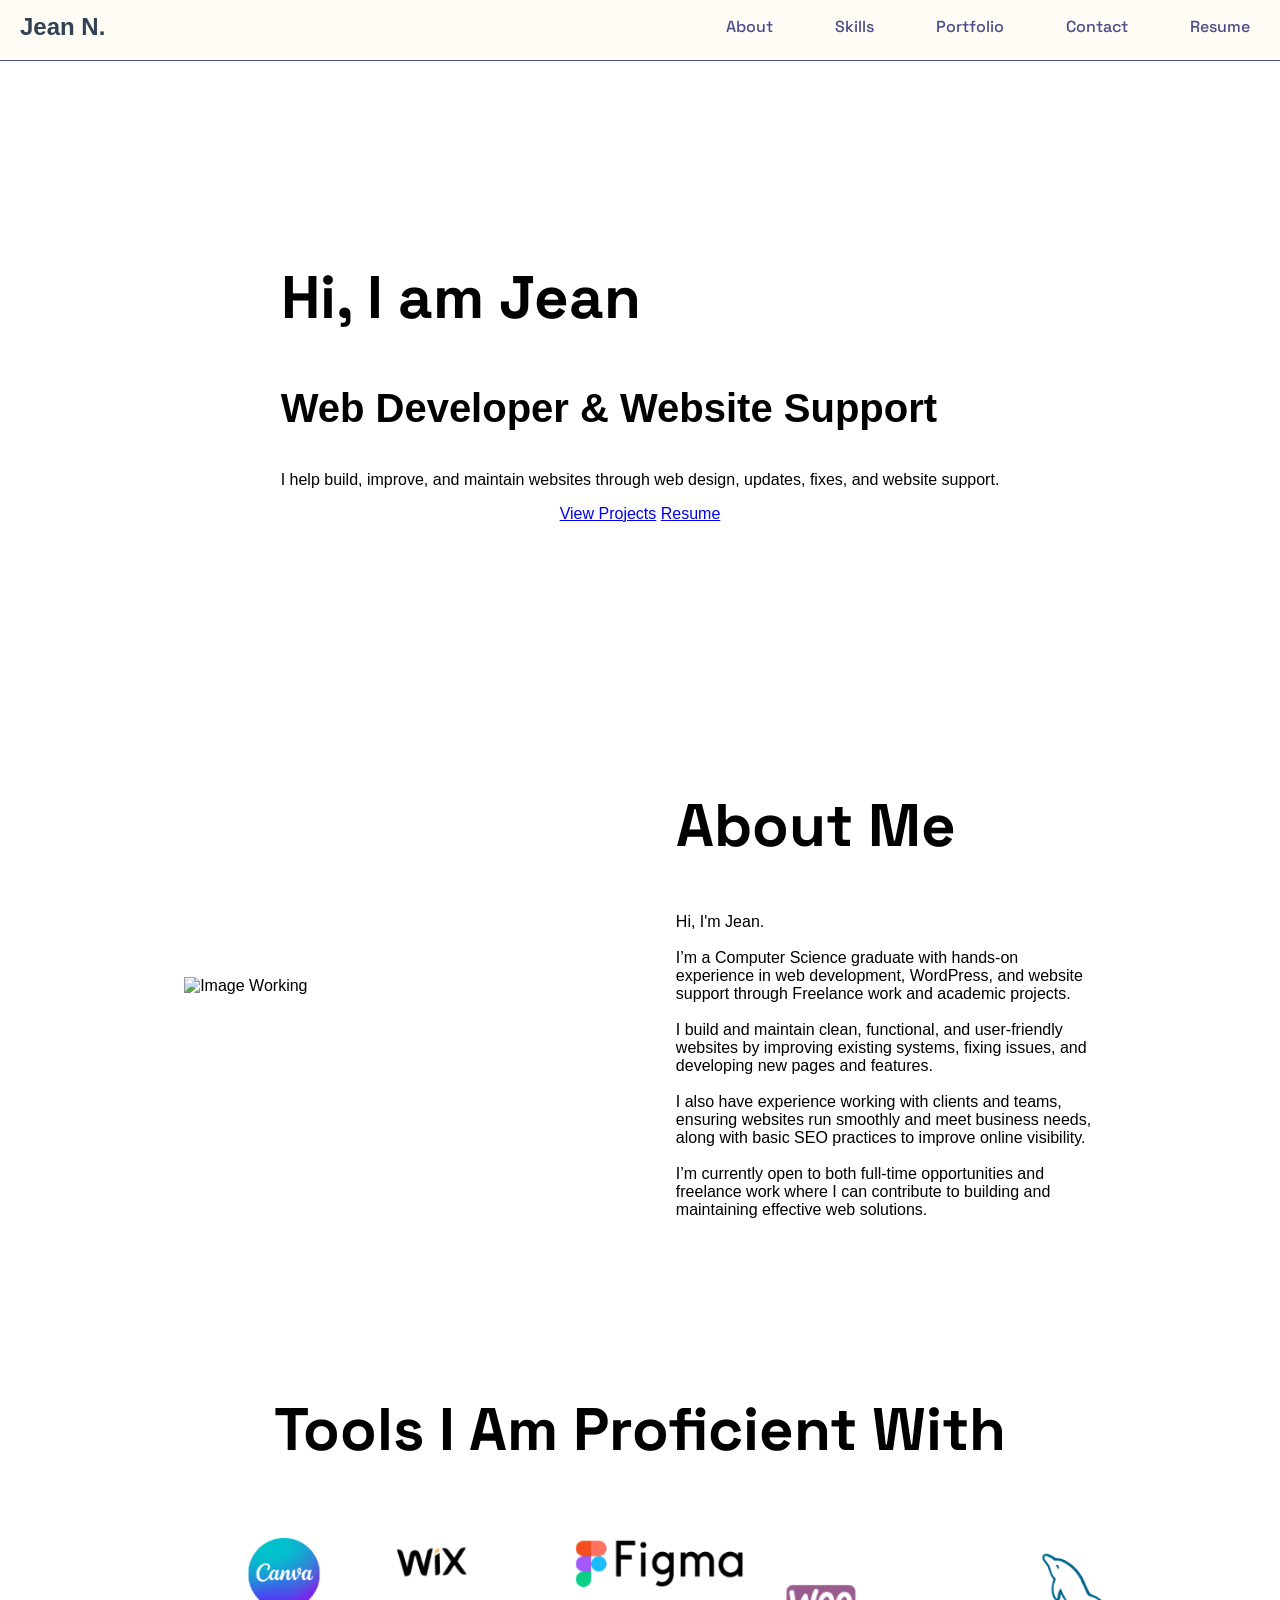
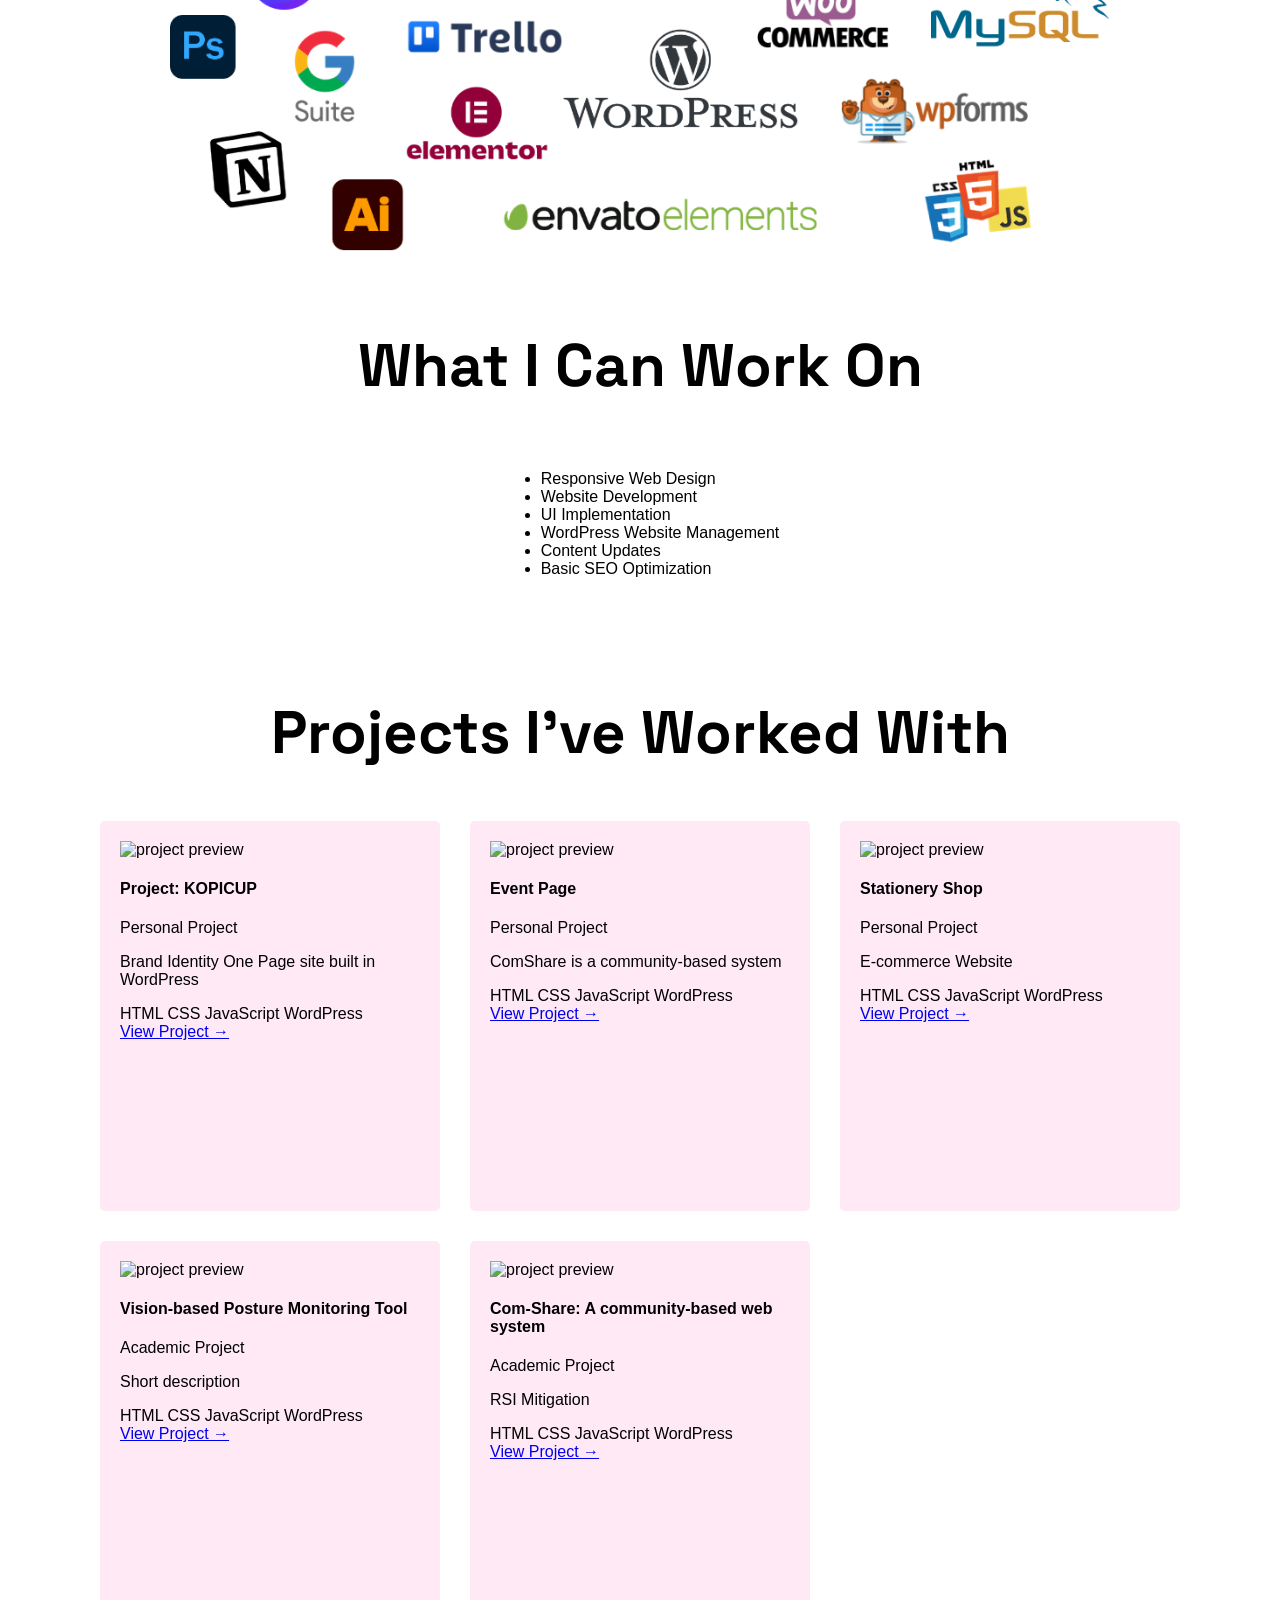
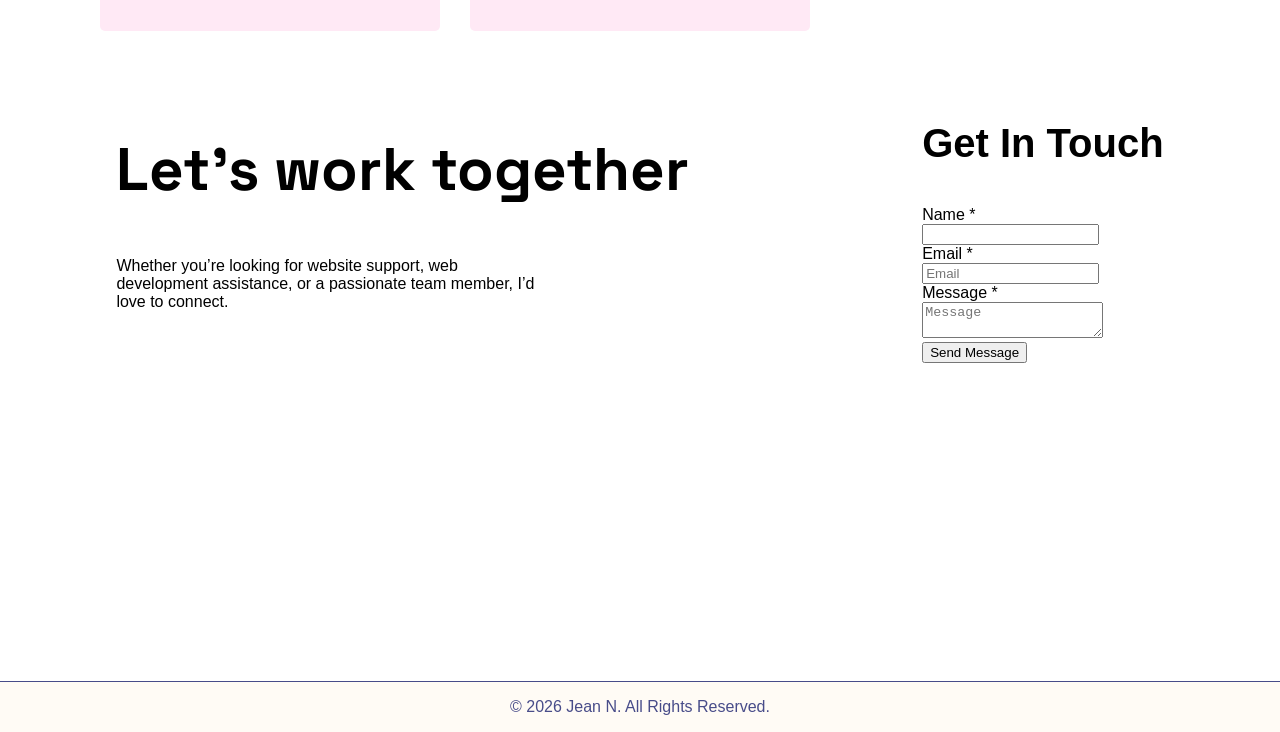
==== index.html @ 8389f255 "initial commit" ====
<!DOCTYPE html>
<html lang="en">
    <head>
        <meta charset="UTF-8">
        <meta name="viewport" content="width=device-width, initial-scale=1.0">
        <title>Jean N.</title>
        <link rel="stylesheet" href="style.css">
        <link href="https://fonts.googleapis.com/css2?family=Pixelify+Sans&display=swap" rel="stylesheet">
        <link href="https://fonts.googleapis.com/css2?family=Space+Grotesk:wght@300;400;500;600;700&display=swap" rel="stylesheet">
    </head>
    <body>
        <header>
            <nav class="navbar">
                <a href="" class="logo">Jean N.</a>
                <ul class="nav-links">
                    <li><a href="#about">About</a></li>
                    <li><a href="#skills">Skills</a></li>
                    <li><a href="#projects">Portfolio</a></li>
                    <li><a href="#contact">Contact</a></li>
                    <li><a id="resume" href="https://drive.google.com/file/d/1UY1NJ29UbqL4VhitbCxt6-b6rrhGlI0m/view?usp=sharing" target="_blank">Resume</a></li>
                </ul>
            </nav>
            <div class="hamburger">
                ☰
            </div>
        </header>
        <section id="hero" class="section">
            <div>
                <h2>Hi, I am Jean</h2>
                <h3>Web Developer & Website Support</h3>
                <p>I help build, improve, and maintain websites through web design, updates, fixes, and website support.</p>
            </div>
            <div>
                <a href="#projects">View Projects</a>
                <a href="#">Resume</a>
            </div>
        </section>
        <section id="about" class="section">
            <div>
                <img src="" alt="Image Working">
            </div>
            <div>
                <h2>About Me</h2>
                <p class="text_1">Hi, I'm Jean.
                    <br><br>I’m a Computer Science graduate with hands-on experience in web development, WordPress, and website support through Freelance work and academic projects.
                    <br><br>I build and maintain clean, functional, and user-friendly websites by improving existing systems, fixing issues, and developing new pages and features.
                    <br><br>I also have experience working with clients and teams, ensuring websites run smoothly and meet business needs, along with basic SEO practices to improve online visibility.
                    <br><br>I’m currently open to both full-time opportunities and freelance work where I can contribute to building and maintaining effective web solutions.
                </p>
            </div>
        </section>
        <section id="skills" class="section">
            <div class="skills_inner">
                <h2>Tools I Am Proficient With</h2>
                <img class="tools_img" src="assets/tools.png" alt="" draggable="false">
            </div>
            <div>
                <h2>What I Can Work On</h2>
            </div>
            <div>
                <ul>
                    <li>Responsive Web Design</li>
                    <li>Website Development</li>
                    <li>UI Implementation</li>
                    <li>WordPress Website Management</li>
                    <li>Content Updates</li>
                    <li>Basic SEO Optimization</li>
                </ul>
            </div>
        </section>
        <section id="projects" class="section">
            <div>
                <h2>Projects I've Worked With</h2>
            </div>
            <div class="project-card-container">
                <div class="project-card">
                    <img src="" alt="project preview">
                    <h4>Project: KOPICUP</h4>
                    <div>Personal Project</div>
                    <p>Brand Identity One Page site built in WordPress</p>
                    <div>
                        HTML CSS JavaScript WordPress
                    </div>
                    <a href="project_kopicup.html">View Project →</a>
                </div>
                <div class="project-card">
                    <img src="" alt="project preview">
                    <h4>Event Page</h4>
                    <div>Personal Project</div>
                    <p>ComShare is a community-based system</p>
                    <div>
                        HTML CSS JavaScript WordPress
                    </div>
                    <a href="project_kopicup.html">View Project →</a>
                </div>
                <div class="project-card">
                    <img src="" alt="project preview">
                    <h4>Stationery Shop</h4>
                    <div>Personal Project</div>
                    <p>E-commerce Website</p>
                    <div>
                        HTML CSS JavaScript WordPress
                    </div>
                    <a href="#">View Project →</a>
                </div>
                <div class="project-card">
                    <img src="" alt="project preview">
                    <h4>Vision-based Posture Monitoring Tool</h4>
                    <div>Academic Project</div>
                    <p>Short description</p>
                    <div>
                        HTML CSS JavaScript WordPress
                    </div>
                    <a href="#">View Project →</a>
                </div>
                <div class="project-card">
                    <img src="" alt="project preview">
                    <h4>Com-Share: A community-based web system</h4>
                    <div>Academic Project</div>
                    <p>RSI Mitigation</p>
                    <div>
                        HTML CSS JavaScript WordPress
                    </div>
                    <a href="#">View Project →</a>
                </div>
            </div>
        </section>
        <section id="contact" class="section">
            <div>
                <h2>Let’s work together</h2>
                <p class="text_1">Whether you’re looking for website support, web development assistance, or a passionate team member, I’d love to connect.</p>
            </div>
            <div>
                <h3>Get In Touch</h3>
                <form action="https://api.web3forms.com/submit" method="POST">
                    <input type="hidden" name="access_key" value="70986ee6-42d1-4f93-a77f-5b653237af49">
                    <label for="name">Name *</label><br>
                    <input type="text" name="name" required><br>
                    <label for="email">Email *</label><br>
                    <input type="email" placeholder="Email" name="email" required><br>
                    <label for="message">Message *</label><br>
                    <textarea name="message" placeholder="Message" required></textarea><br>
                    <button type="submit">Send Message</button>
                </form>
            </div>
        </section>
        <footer>
            <p class="text_2">© 2026 Jean N. All Rights Reserved.</p>
        </footer>
        <script src="script.js" defer></script>
    </body>
</html>
---- style.css ----
body {
    font-family: Arial, Helvetica, sans-serif;
    background: #ffffff;
    color: #000000;
    margin: 0;
    padding: 0;
}
/* global */
h2 {
    font-weight: 700;
    font-size: 60px;
    font-family: "Space Grotesk", sans-serif;
}
h3 {
    font-size: 40px;
}
.text_1 {
    max-width: 420px;
}
.text_2 {
    color:#484C89;
}

header{
    position: sticky;
    top: 0;
    z-index: 10;
    background: #FFFBF5;
    border-bottom: 1px solid #484C89;
    height: 60px;
}
.hamburger {
    display: none;
}
footer {
    background: #FFFBF5;
    z-index: 10;
    display: flex;
    justify-content: center;
    border-top: 1px solid #484C89;
}
.navbar {
    display: flex;
    align-items: center;
    justify-content: space-between;
}
.logo {
    font-size: 1.5rem;
    font-weight: 700;
    text-decoration: none;
    margin-left: 20px;
    color: #304254;
}
.nav-links {
    display: flex;
    gap: 2rem;
    list-style: none;
    font-family: "Space Grotesk", sans-serif;
    
}
.nav-links a{
    position: relative;
    color: #484C89;
    font-weight: 500;
    margin-right: 30px;
    text-decoration: none;
}
.nav-links a:hover{
    color: #F4ADC1;
}
.section {
    display: flex;
    justify-content: center;
    min-height: 570px;
    padding: 20px 0 30px 0;
}

#about, #contact {
    display: flex;
    flex-direction: row;
    justify-content: space-around;
}
#about {
    align-items: center;
}
#hero, #skills, #projects, .skills_inner {
    display: flex;
    flex-direction: column;
    align-items: center;
}
.skills_inner {
    padding: 20px;
}
.tools_img {
    height: 320px;
    width: auto;
    padding-top: 20px;
}
.project-card-container {
    display: grid;
    grid-template-columns: repeat(3, 1fr);
    gap: 30px;
    align-items: center;
    max-width: 1200px;
    margin: 0 auto;
}
.project-card {
    background-color: #FFE9F5;
    padding: 20px;
    transition: transform 0.3s ease;
    width: 300px;
    height: 350px;
    /* border: 1px solid #484C89; */
    border-radius: 5px;
}
.project-card:hover {
    transform: scale(1.05);
}

/* Mobile */

@media (max-width: 768px) {
    h2 {
        font-size: 40px;
    }
    .hamburger {
        display: block;
    }
    .nav-links {
    position: absolute;
    top: 80px;
    right: 0;

    width: 100%;

    background: white;

    flex-direction: column;
    align-items: center;
    gap: 1.5rem;

    padding: 2rem 0;

    display: none;
    }

    .nav-links.active {
    display: flex;
    }
    #about, #contact {
        flex-direction: column;
    }
    .project-card-container {
        grid-template-columns: repeat(1, 1fr);
    }

}
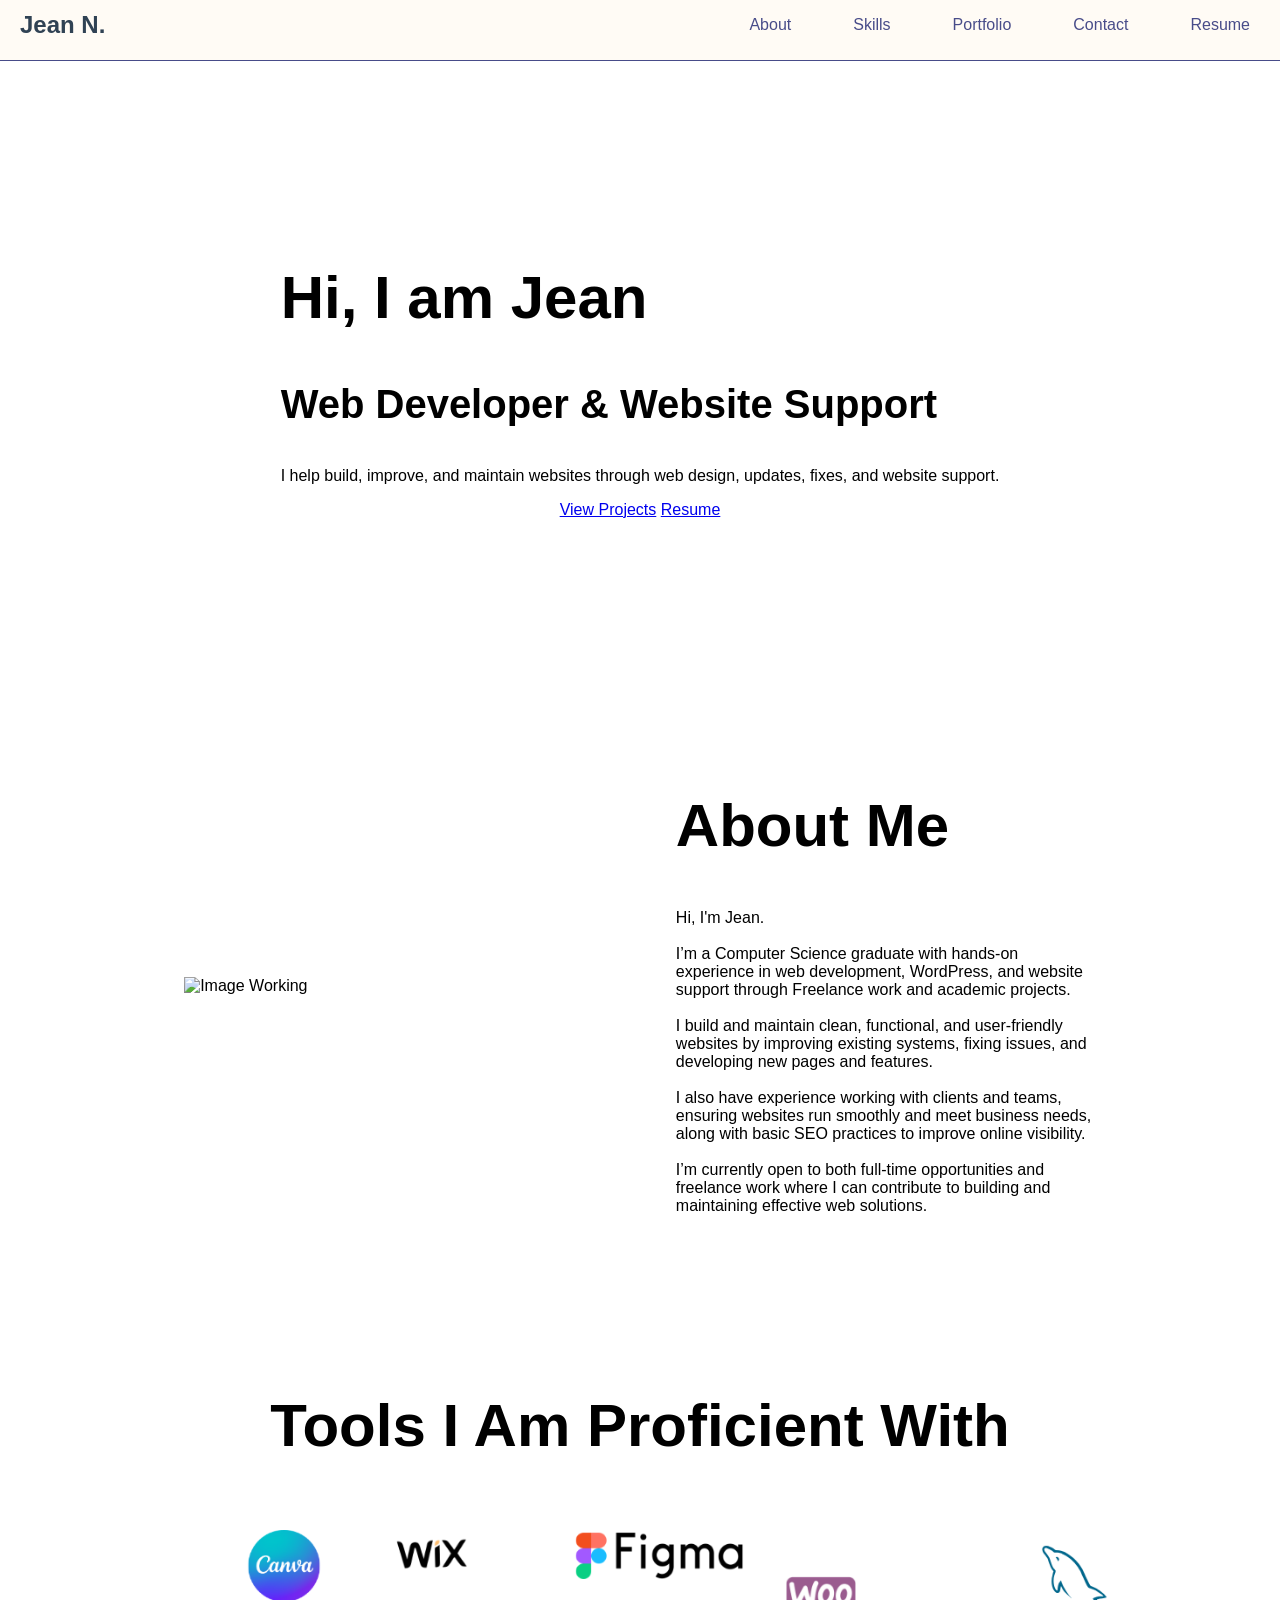
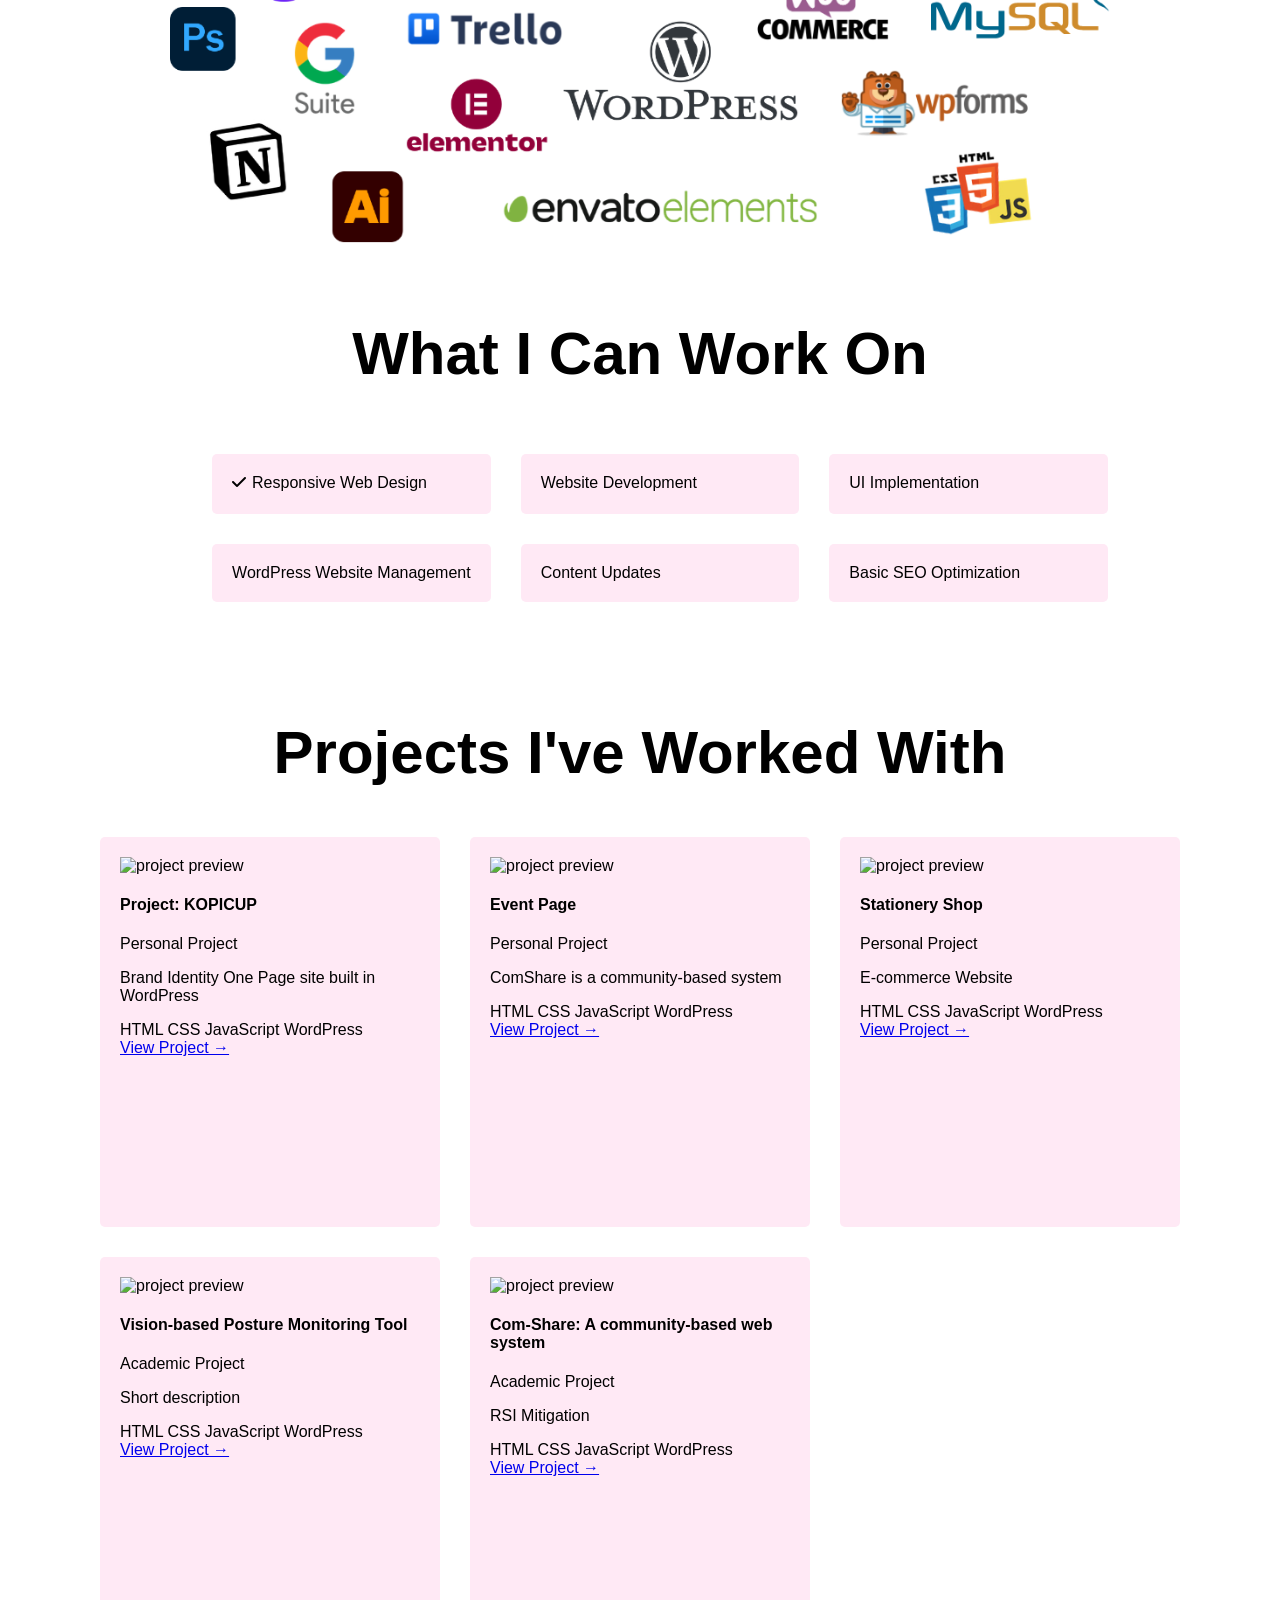
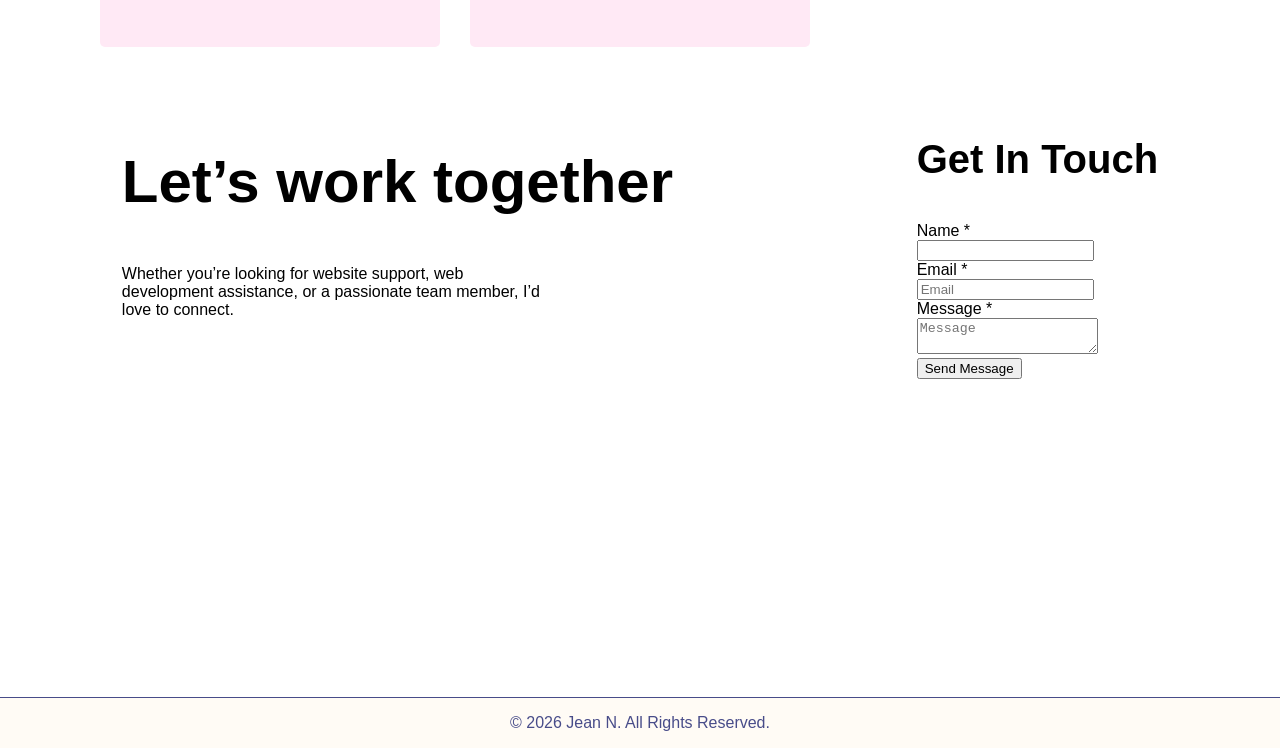
==== commit 177ee46d: "update skill section and css" ====
--- a/index.html
+++ b/index.html
@@ -6,7 +6,7 @@
         <title>Jean N.</title>
         <link rel="stylesheet" href="style.css">
         <link href="https://fonts.googleapis.com/css2?family=Pixelify+Sans&display=swap" rel="stylesheet">
-        <link href="https://fonts.googleapis.com/css2?family=Space+Grotesk:wght@300;400;500;600;700&display=swap" rel="stylesheet">
+        <link rel="stylesheet" href="https://cdnjs.cloudflare.com/ajax/libs/font-awesome/6.5.2/css/all.min.css"/>
     </head>
     <body>
         <header>
@@ -58,8 +58,8 @@
                 <h2>What I Can Work On</h2>
             </div>
             <div>
-                <ul>
-                    <li>Responsive Web Design</li>
+                <ul class="skills_list">
+                    <li><i class="fa-solid fa-check check-icon"></i>Responsive Web Design</li>
                     <li>Website Development</li>
                     <li>UI Implementation</li>
                     <li>WordPress Website Management</li>
--- a/style.css
+++ b/style.css
@@ -91,6 +91,25 @@
 .skills_inner {
     padding: 20px;
 }
+.skills_list{
+    display: grid;
+    grid-template-columns: repeat(3, 1fr);
+    list-style: none;
+    gap: 30px;
+    
+}
+.skills_list li{
+    background-color: #FFE9F5;
+    align-items: right;
+    display: flex;
+    justify-content: left;
+    padding: 20px;
+    border-radius: 5px;
+}
+.check-icon {
+    width: 20px;
+    height: 20px;
+}
 .tools_img {
     height: 320px;
     width: auto;
@@ -121,7 +140,10 @@
 
 @media (max-width: 768px) {
     h2 {
-        font-size: 40px;
+        font-size: 35px;
+    }
+    h3 {
+        font-size: 22px;
     }
     .hamburger {
         display: block;
@@ -147,6 +169,9 @@
     .nav-links.active {
     display: flex;
     }
+    .section {
+        max-width: 768px;
+    }
     #about, #contact {
         flex-direction: column;
     }
@@ -154,4 +179,5 @@
         grid-template-columns: repeat(1, 1fr);
     }
 
+
 }
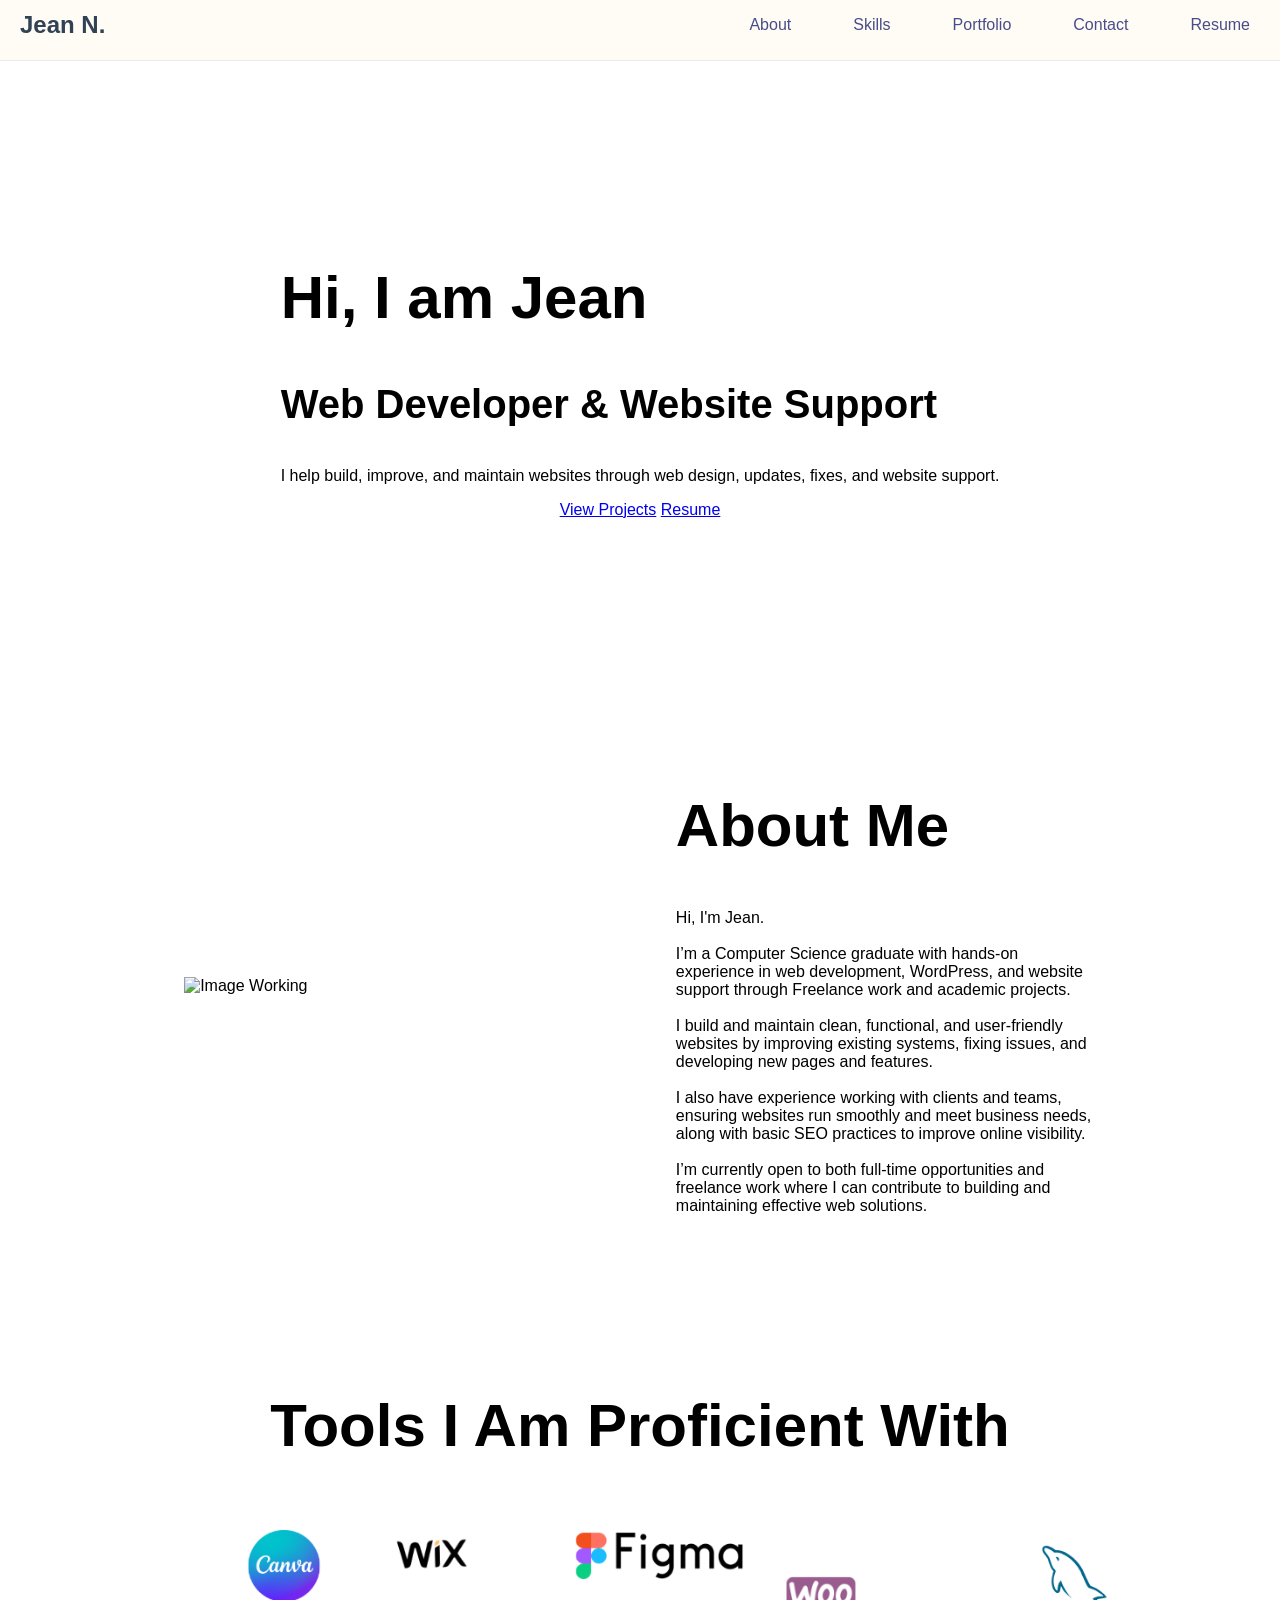
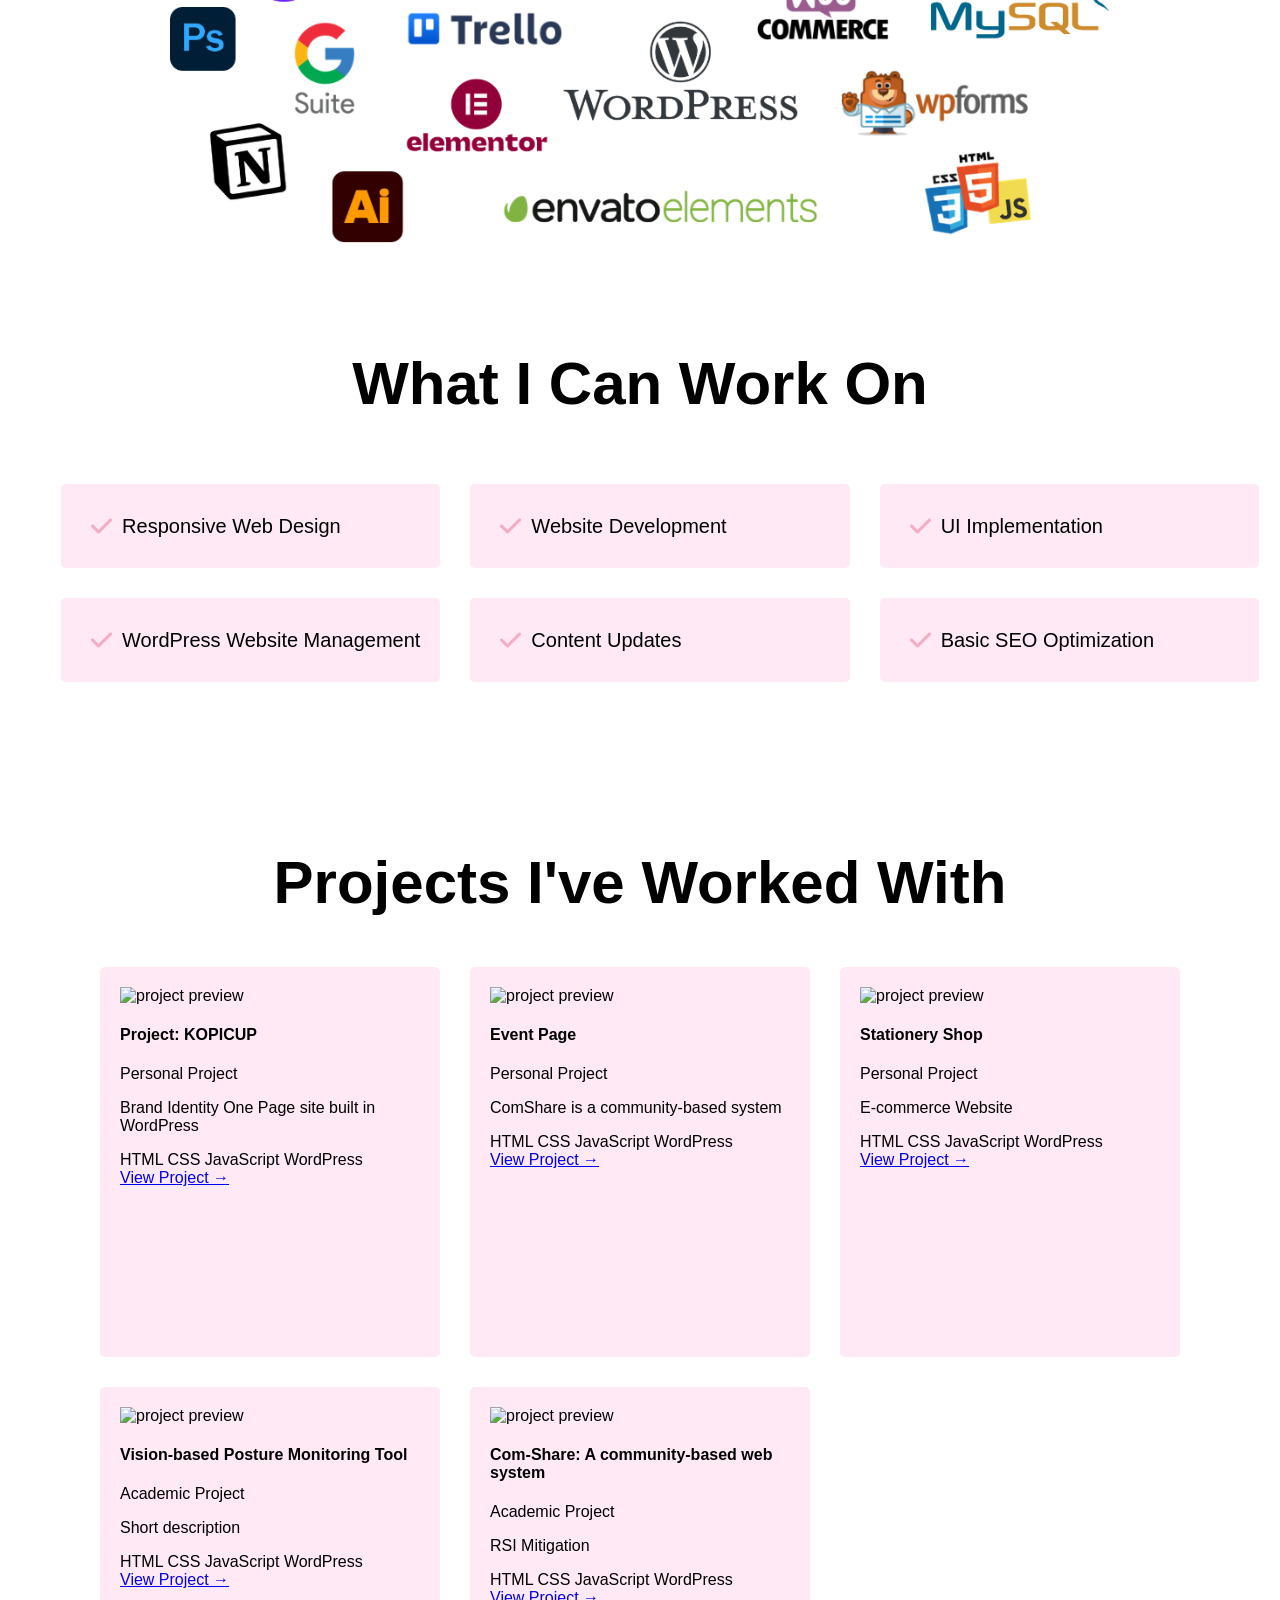
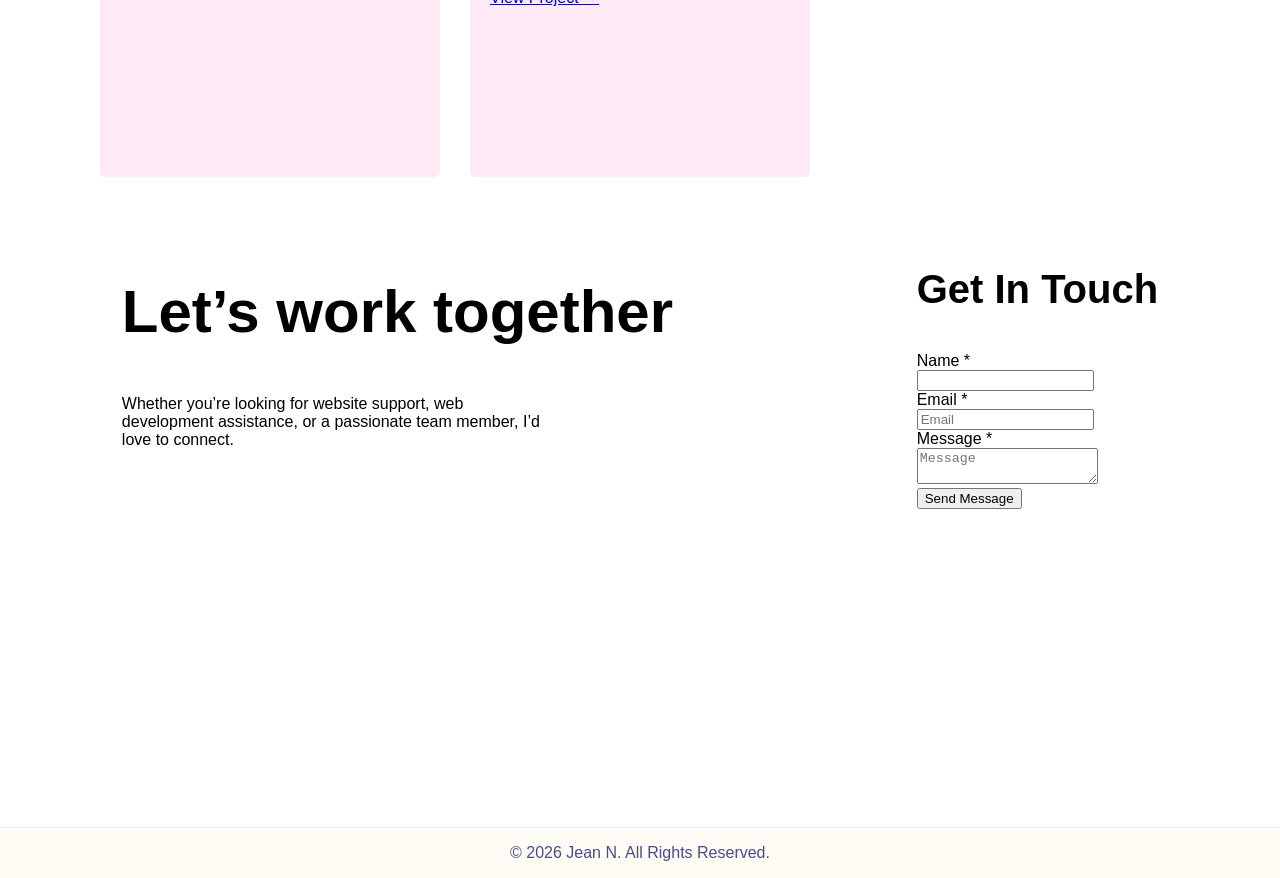
==== commit 8a199051: "update styling" ====
--- a/index.html
+++ b/index.html
@@ -50,21 +50,21 @@
             </div>
         </section>
         <section id="skills" class="section">
-            <div class="skills_inner">
+            <div class="skills_inner_a">
                 <h2>Tools I Am Proficient With</h2>
                 <img class="tools_img" src="assets/tools.png" alt="" draggable="false">
             </div>
-            <div>
+            <div class="skills_inner_b">
                 <h2>What I Can Work On</h2>
             </div>
-            <div>
+            <div class="skills_inner_c">
                 <ul class="skills_list">
-                    <li><i class="fa-solid fa-check check-icon"></i>Responsive Web Design</li>
-                    <li>Website Development</li>
-                    <li>UI Implementation</li>
-                    <li>WordPress Website Management</li>
-                    <li>Content Updates</li>
-                    <li>Basic SEO Optimization</li>
+                    <li><i class="fa-solid fa-check"></i>Responsive Web Design</li>
+                    <li><i class="fa-solid fa-check"></i>Website Development</li>
+                    <li><i class="fa-solid fa-check"></i>UI Implementation</li>
+                    <li><i class="fa-solid fa-check"></i>WordPress Website Management</li>
+                    <li><i class="fa-solid fa-check"></i>Content Updates</li>
+                    <li><i class="fa-solid fa-check"></i>Basic SEO Optimization</li>
                 </ul>
             </div>
         </section>
--- a/style.css
+++ b/style.css
@@ -26,7 +26,7 @@
     top: 0;
     z-index: 10;
     background: #FFFBF5;
-    border-bottom: 1px solid #484C89;
+    border-bottom: 1px solid #EDE9E4;
     height: 60px;
 }
 .hamburger {
@@ -37,7 +37,7 @@
     z-index: 10;
     display: flex;
     justify-content: center;
-    border-top: 1px solid #484C89;
+    border-top: 1px solid #EDE9E4;
 }
 .navbar {
     display: flex;
@@ -83,32 +83,43 @@
 #about {
     align-items: center;
 }
-#hero, #skills, #projects, .skills_inner {
+#hero, #skills, #projects, .skills_inner_a{
     display: flex;
     flex-direction: column;
     align-items: center;
 }
-.skills_inner {
+#skills {
+    padding-bottom: 80px;
+}
+.skills_inner_a {
     padding: 20px;
 }
-.skills_list{
+.skills_inner_b {
+    padding-top: 30px;
+}
+.skills_inner_c {
+    display: flex;
+    flex-direction: column;
+}
+.skills_list {
     display: grid;
     grid-template-columns: repeat(3, 1fr);
     list-style: none;
     gap: 30px;
-    
 }
 .skills_list li{
     background-color: #FFE9F5;
-    align-items: right;
+    align-items: center;
     display: flex;
     justify-content: left;
     padding: 20px;
     border-radius: 5px;
-}
-.check-icon {
-    width: 20px;
-    height: 20px;
+    font-size: 20px;
+}
+.skills_list i {
+    font-size: 24px;
+    padding: 10px;
+    color: #F4ADC1;
 }
 .tools_img {
     height: 320px;
@@ -152,20 +163,14 @@
     position: absolute;
     top: 80px;
     right: 0;
-
     width: 100%;
-
     background: white;
-
     flex-direction: column;
     align-items: center;
     gap: 1.5rem;
-
     padding: 2rem 0;
-
     display: none;
     }
-
     .nav-links.active {
     display: flex;
     }
@@ -175,9 +180,21 @@
     #about, #contact {
         flex-direction: column;
     }
+    .skills_list {
+        grid-template-columns: repeat(1, 1fr);
+        gap: 10px;
+        padding-left: 0;
+    }
+    .skills_list li{
+        max-width: 300px;
+        font-size: 16px;
+    }
+    
     .project-card-container {
         grid-template-columns: repeat(1, 1fr);
     }
-
+    .tools_img {
+        height: 120px;
+    }
 
 }
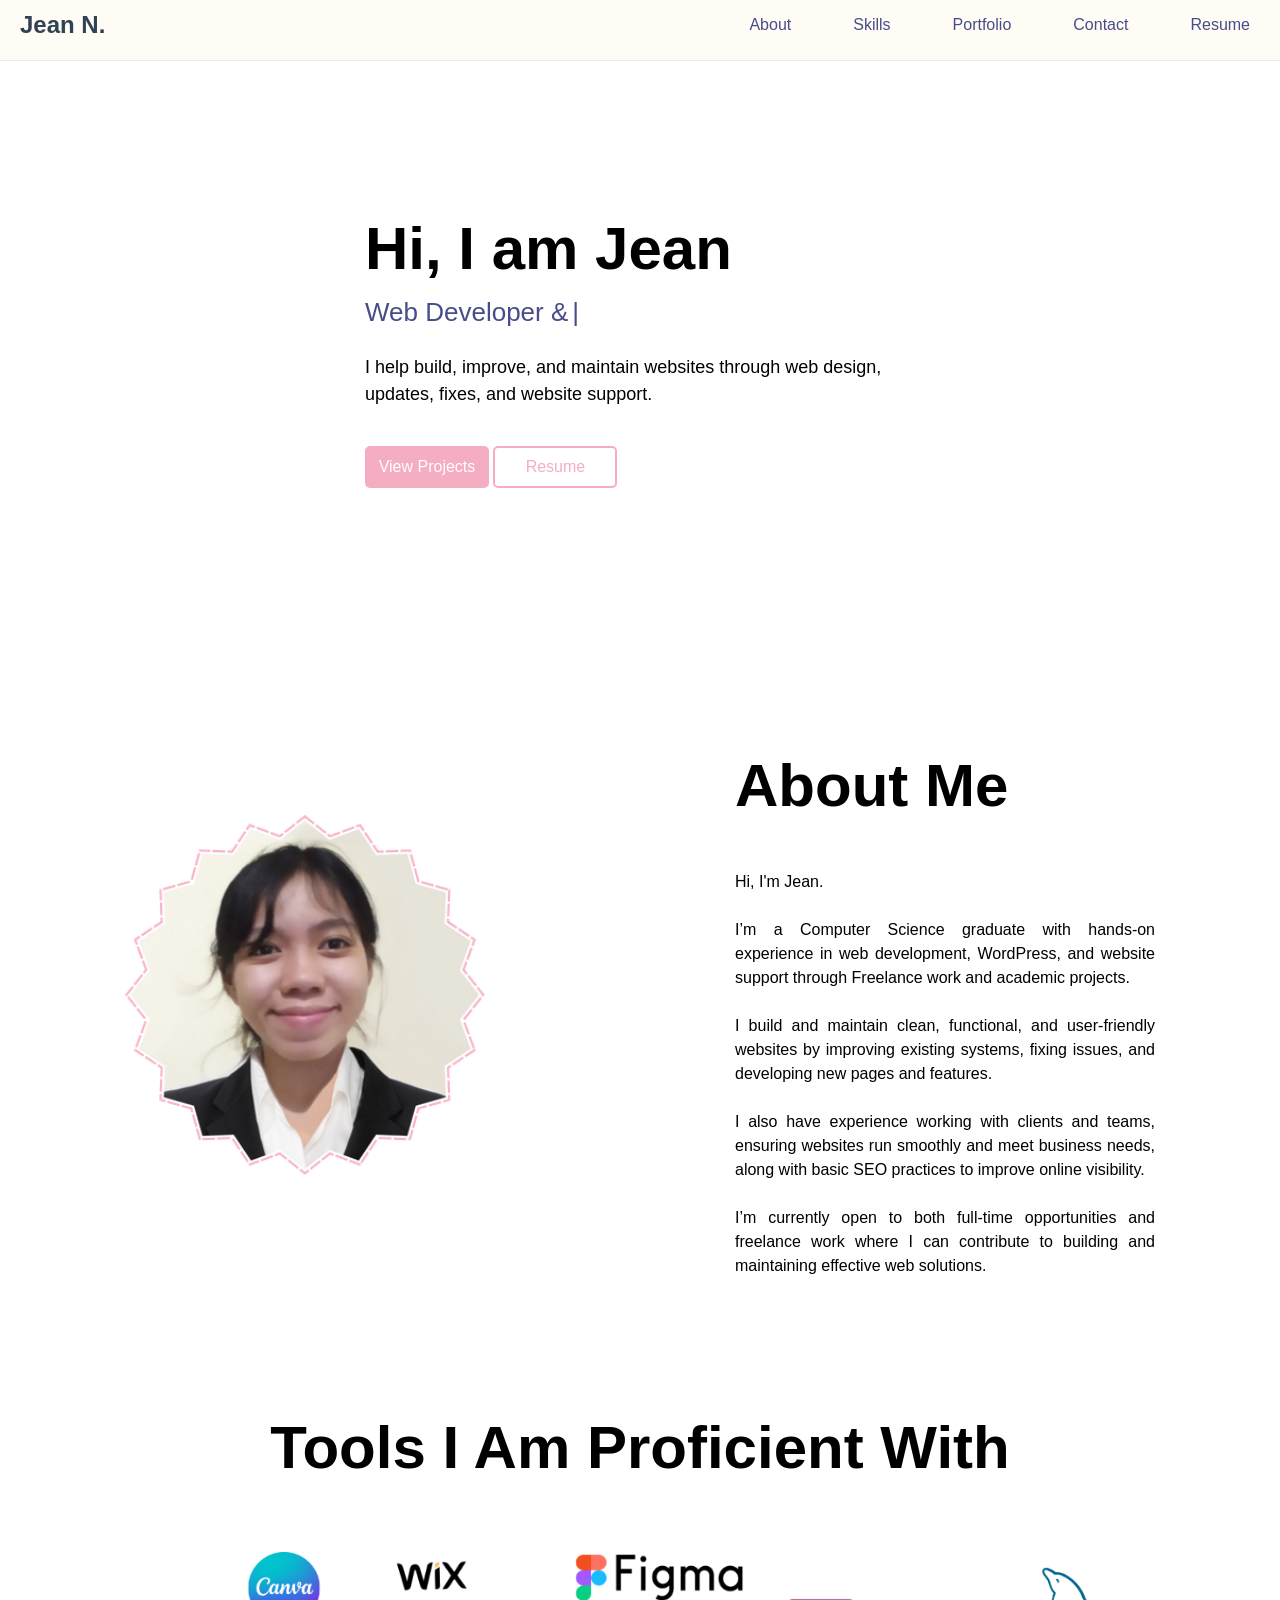
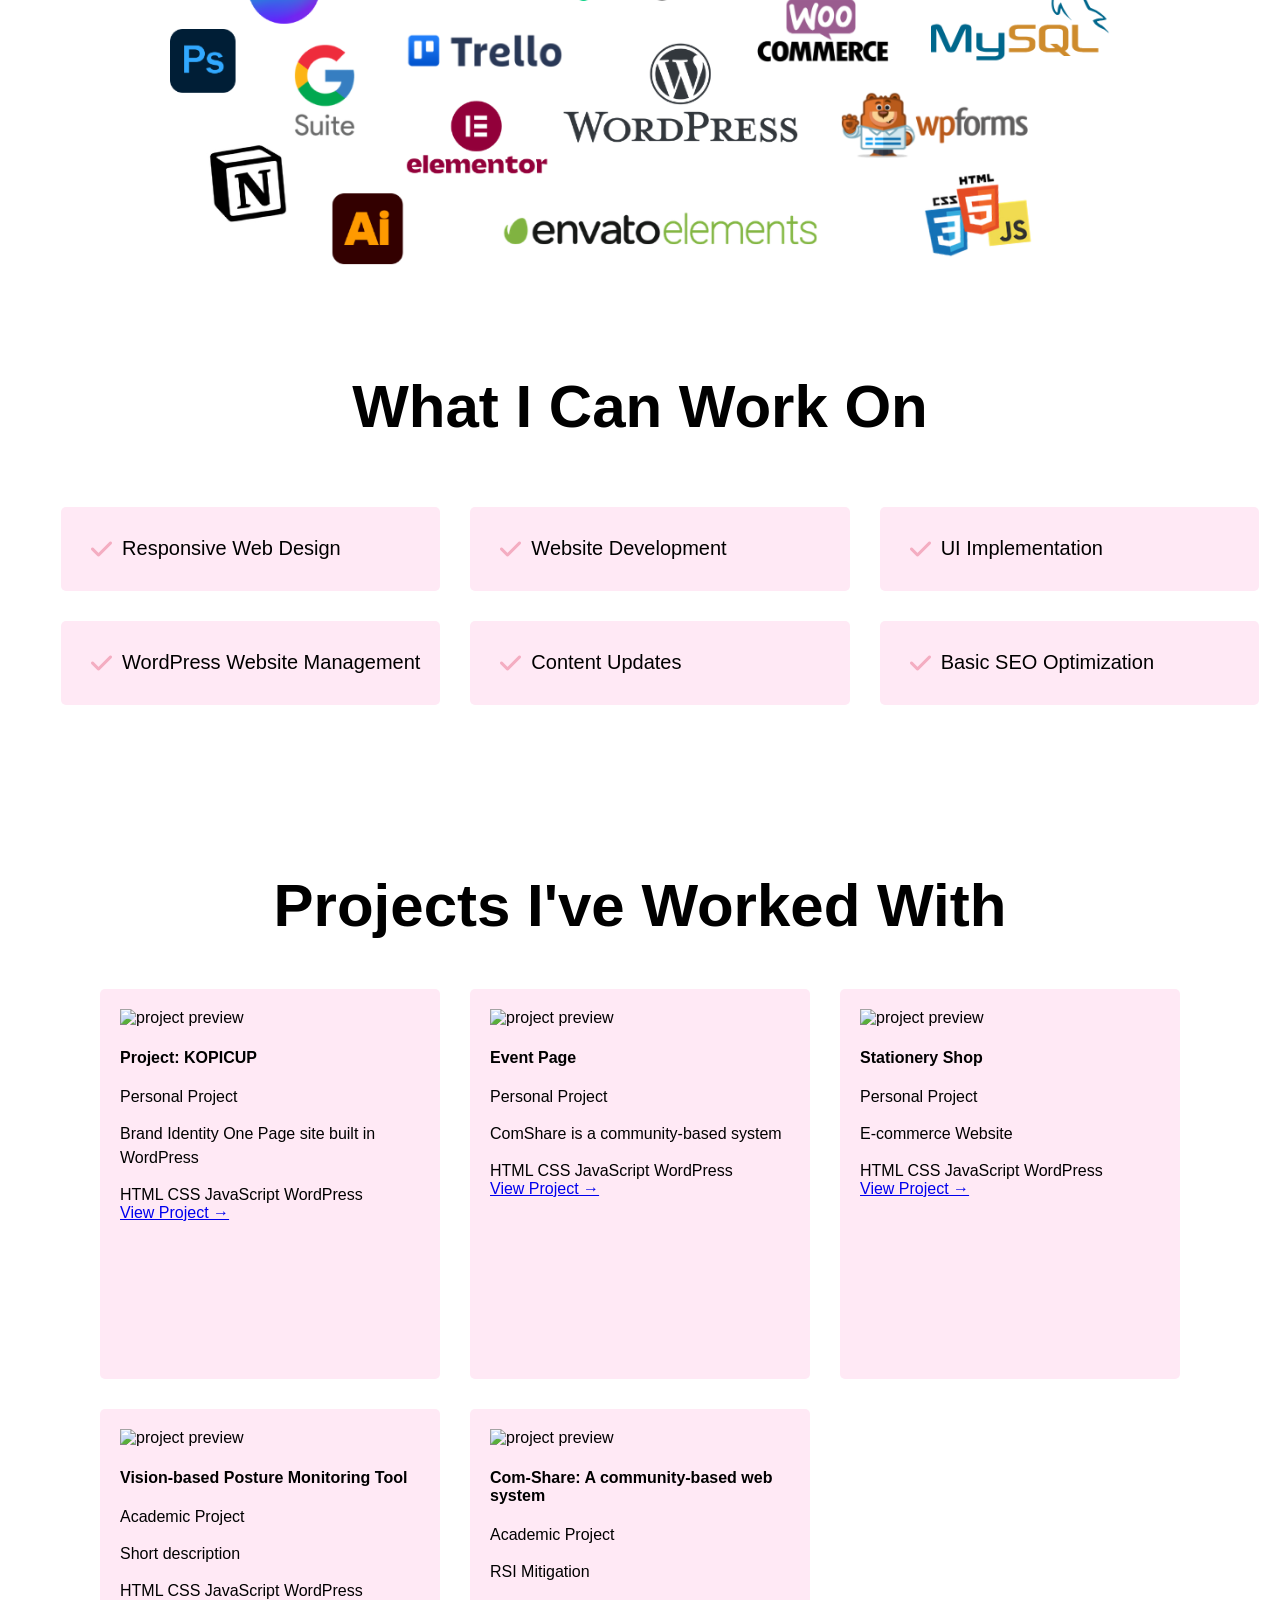
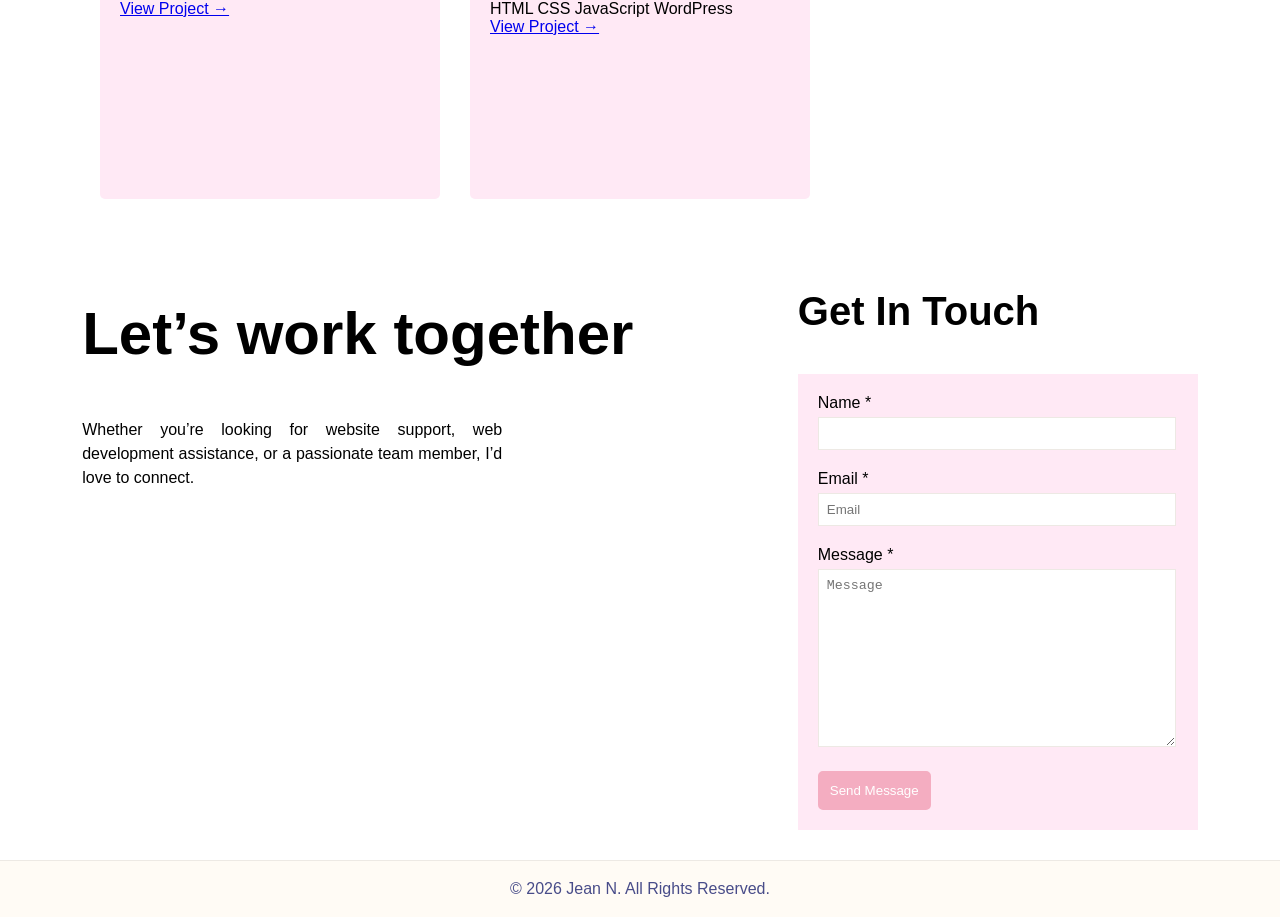
==== commit 57fcf8aa: "updated styling and sections" ====
--- a/index.html
+++ b/index.html
@@ -25,22 +25,25 @@
             </div>
         </header>
         <section id="hero" class="section">
-            <div>
+            <div class="hero-container">
                 <h2>Hi, I am Jean</h2>
-                <h3>Web Developer & Website Support</h3>
-                <p>I help build, improve, and maintain websites through web design, updates, fixes, and website support.</p>
+                <h3 class="work-title"><span id="typing-text"></span></h3>
+                <p class="work-description">I help build, improve, and maintain websites through web design, updates, fixes, and website support.</p>
+            
+                <div>
+                    <a class="project-btn" href="#projects">View Projects</a>
+                    <a class="resume-btn" href="#">Resume</a>
+                </div>
             </div>
-            <div>
-                <a href="#projects">View Projects</a>
-                <a href="#">Resume</a>
-            </div>
+
         </section>
         <section id="about" class="section">
             <div>
-                <img src="" alt="Image Working">
+                <h2 class="about-me_mob">About Me</h2>
+                <img class="about_img" src="assets/jeann.png" alt="jean">
             </div>
             <div>
-                <h2>About Me</h2>
+                <h2 class="about-me_web">About Me</h2>
                 <p class="text_1">Hi, I'm Jean.
                     <br><br>I’m a Computer Science graduate with hands-on experience in web development, WordPress, and website support through Freelance work and academic projects.
                     <br><br>I build and maintain clean, functional, and user-friendly websites by improving existing systems, fixing issues, and developing new pages and features.
@@ -130,17 +133,17 @@
                 <h2>Let’s work together</h2>
                 <p class="text_1">Whether you’re looking for website support, web development assistance, or a passionate team member, I’d love to connect.</p>
             </div>
-            <div>
+            <div class="contact-form_container">
                 <h3>Get In Touch</h3>
-                <form action="https://api.web3forms.com/submit" method="POST">
+                <form class="contact-form" action="https://api.web3forms.com/submit" method="POST">
                     <input type="hidden" name="access_key" value="70986ee6-42d1-4f93-a77f-5b653237af49">
-                    <label for="name">Name *</label><br>
-                    <input type="text" name="name" required><br>
-                    <label for="email">Email *</label><br>
-                    <input type="email" placeholder="Email" name="email" required><br>
-                    <label for="message">Message *</label><br>
-                    <textarea name="message" placeholder="Message" required></textarea><br>
-                    <button type="submit">Send Message</button>
+                    <label for="name">Name *</label>
+                    <input type="text" name="name" required>
+                    <label for="email">Email *</label>
+                    <input type="email" placeholder="Email" name="email" required>
+                    <label for="message">Message *</label>
+                    <textarea name="message" placeholder="Message" required></textarea>
+                    <button class="send-btn" type="submit">Send Message</button>
                 </form>
             </div>
         </section>
--- a/style.css
+++ b/style.css
@@ -14,13 +14,36 @@
 h3 {
     font-size: 40px;
 }
+p {
+    line-height: 1.5;
+}
+
 .text_1 {
     max-width: 420px;
+    text-align: justify;
 }
 .text_2 {
     color:#484C89;
 }
-
+.hero-container {
+    width: 550px;
+    padding-bottom: 80px;
+}
+.work-title {
+    font-size: 26px;
+    font-weight: 500;
+    color: #484C89;
+    font-family: "Space Grotesk", sans-serif;
+    margin-top: -35px;
+}
+#typing-text::after {
+  content: "|";
+  margin-left: 4px;
+  animation: blink 0.8s infinite;
+}
+.work-description {
+    font-size: 18px;
+}
 header{
     position: sticky;
     top: 0;
@@ -82,6 +105,13 @@
 }
 #about {
     align-items: center;
+}
+.about-me_mob {
+    display: none;
+}
+.about_img {
+    height: 360px;
+    width: auto;
 }
 #hero, #skills, #projects, .skills_inner_a{
     display: flex;
@@ -147,14 +177,74 @@
     transform: scale(1.05);
 }
 
+/* contact form */
+.contact-form_container {
+    width: 400px;
+}
+.contact-form {
+    background: #FFE9F5;
+    padding: 20px;
+    gap: 10px;
+}
+label {
+  display: block;
+  font-weight: 500;
+  font-size: 16px;
+  margin-bottom: 5px;
+}
+input,
+textarea {
+  width: 340px;
+  padding: 8px;
+  margin-bottom: 20px;
+  border: 1px solid #EDE9E4;
+}
+textarea {
+    height: 160px;
+    margin-bottom: 0;
+}
+
+/* buttons */
+.send-btn, .project-btn, .resume-btn {
+    display: inline-flex;
+    border-radius: 5px;
+    padding: 10px;
+    text-decoration: none;
+    justify-content: center;
+    margin-top: 20px;
+}
+.send-btn, .project-btn {
+    background:#F4ADC1;
+    color:#fff;
+    border: 2px solid #F4ADC1;
+}
+.send-btn {
+    width: auto;
+}
+.resume-btn, .project-btn {
+    width: 100px;
+}
+.resume-btn {
+    background: none;;
+    border: 2px solid #F4ADC1;
+    color: #F4ADC1;
+}
+
 /* Mobile */
 
 @media (max-width: 768px) {
     h2 {
-        font-size: 35px;
+        font-size: 30px;
     }
     h3 {
         font-size: 22px;
+    }
+    .text_1 {
+        max-width: 330px;
+    }
+    p {
+        font-size: 16px !important;
+        font-weight: 500;
     }
     .hamburger {
         display: block;
@@ -177,6 +267,23 @@
     .section {
         max-width: 768px;
     }
+    .hero-container {
+        width: 400px;
+    }
+    .work-title {
+    font-size: 20px;
+    margin-top: -10px;
+    }
+    .about-me_mob {
+        display:flex;
+        justify-content: center;
+    }
+    .about-me_web {
+        display: none;
+    }
+    .about_img {
+        height: 230px;
+    }
     #about, #contact {
         flex-direction: column;
     }
@@ -196,5 +303,10 @@
     .tools_img {
         height: 120px;
     }
-
+}
+
+@keyframes blink {
+  50% {
+    opacity: 0;
+  }
 }
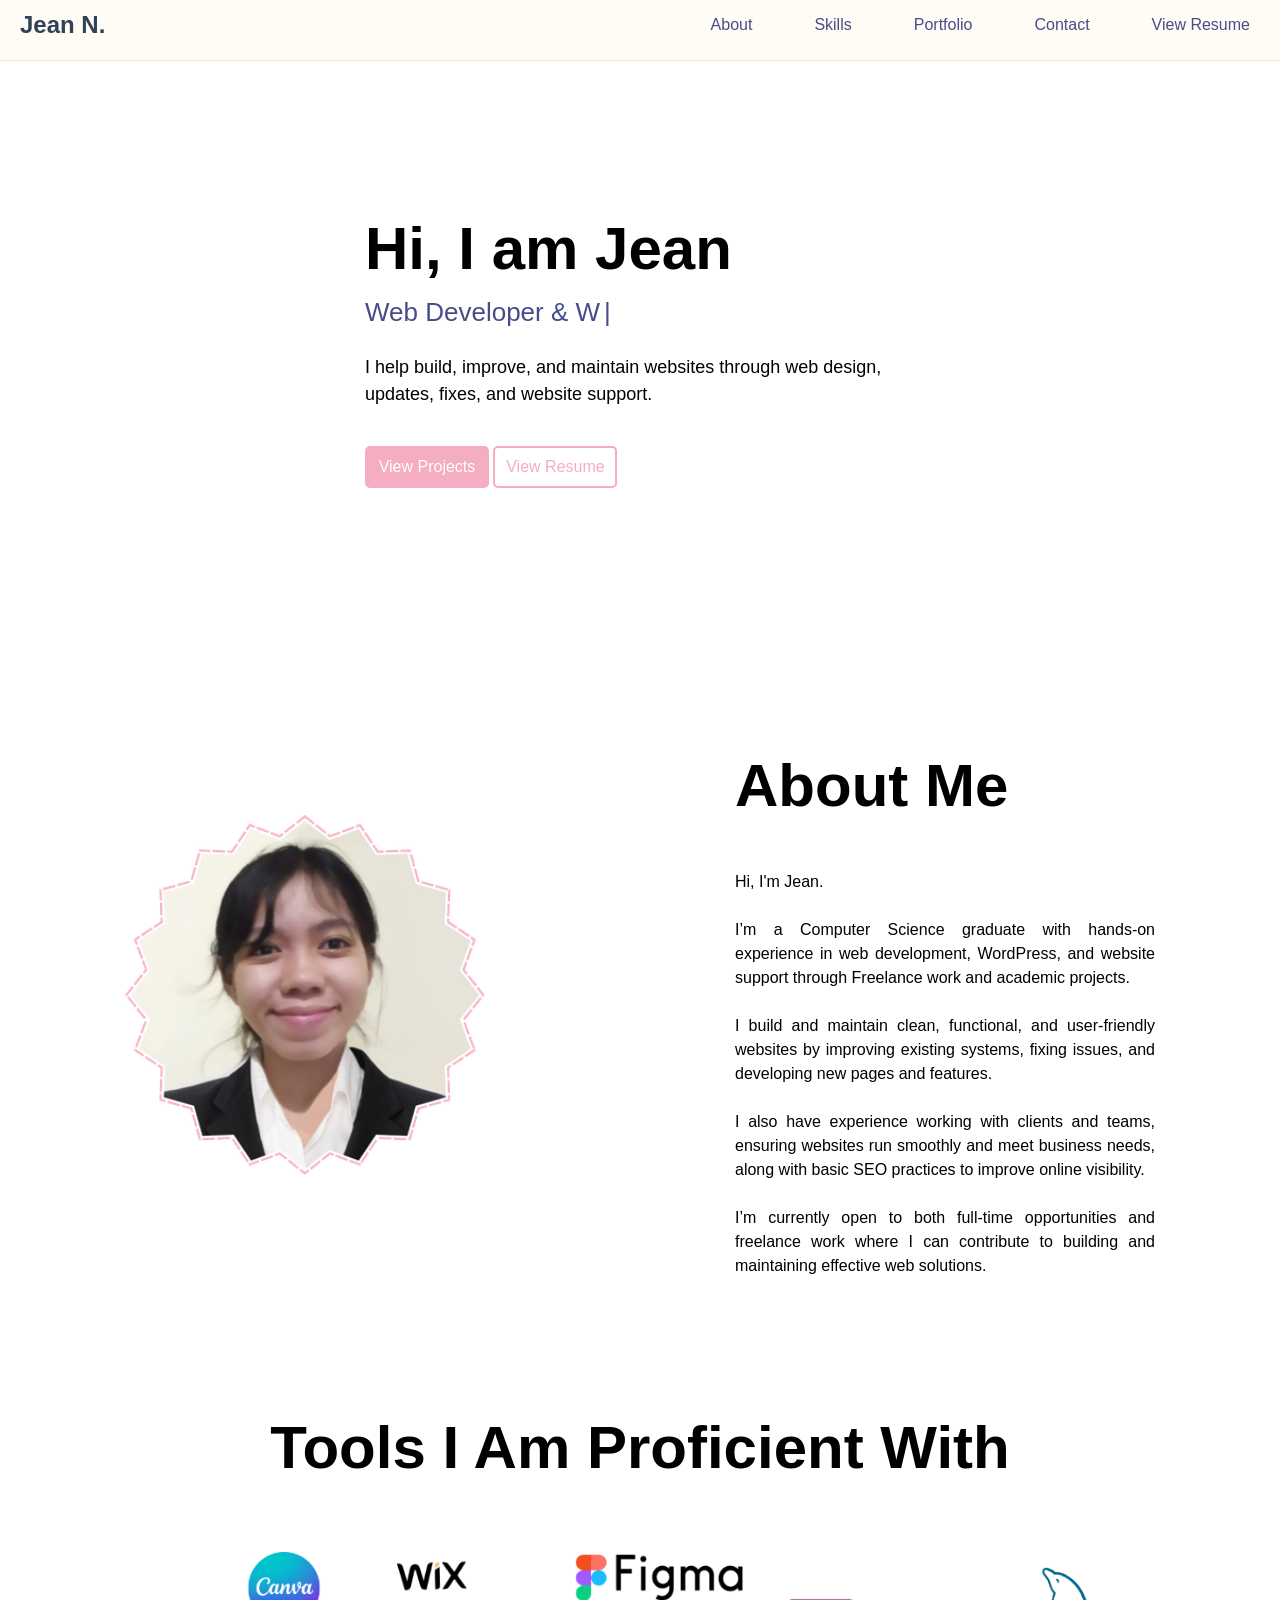
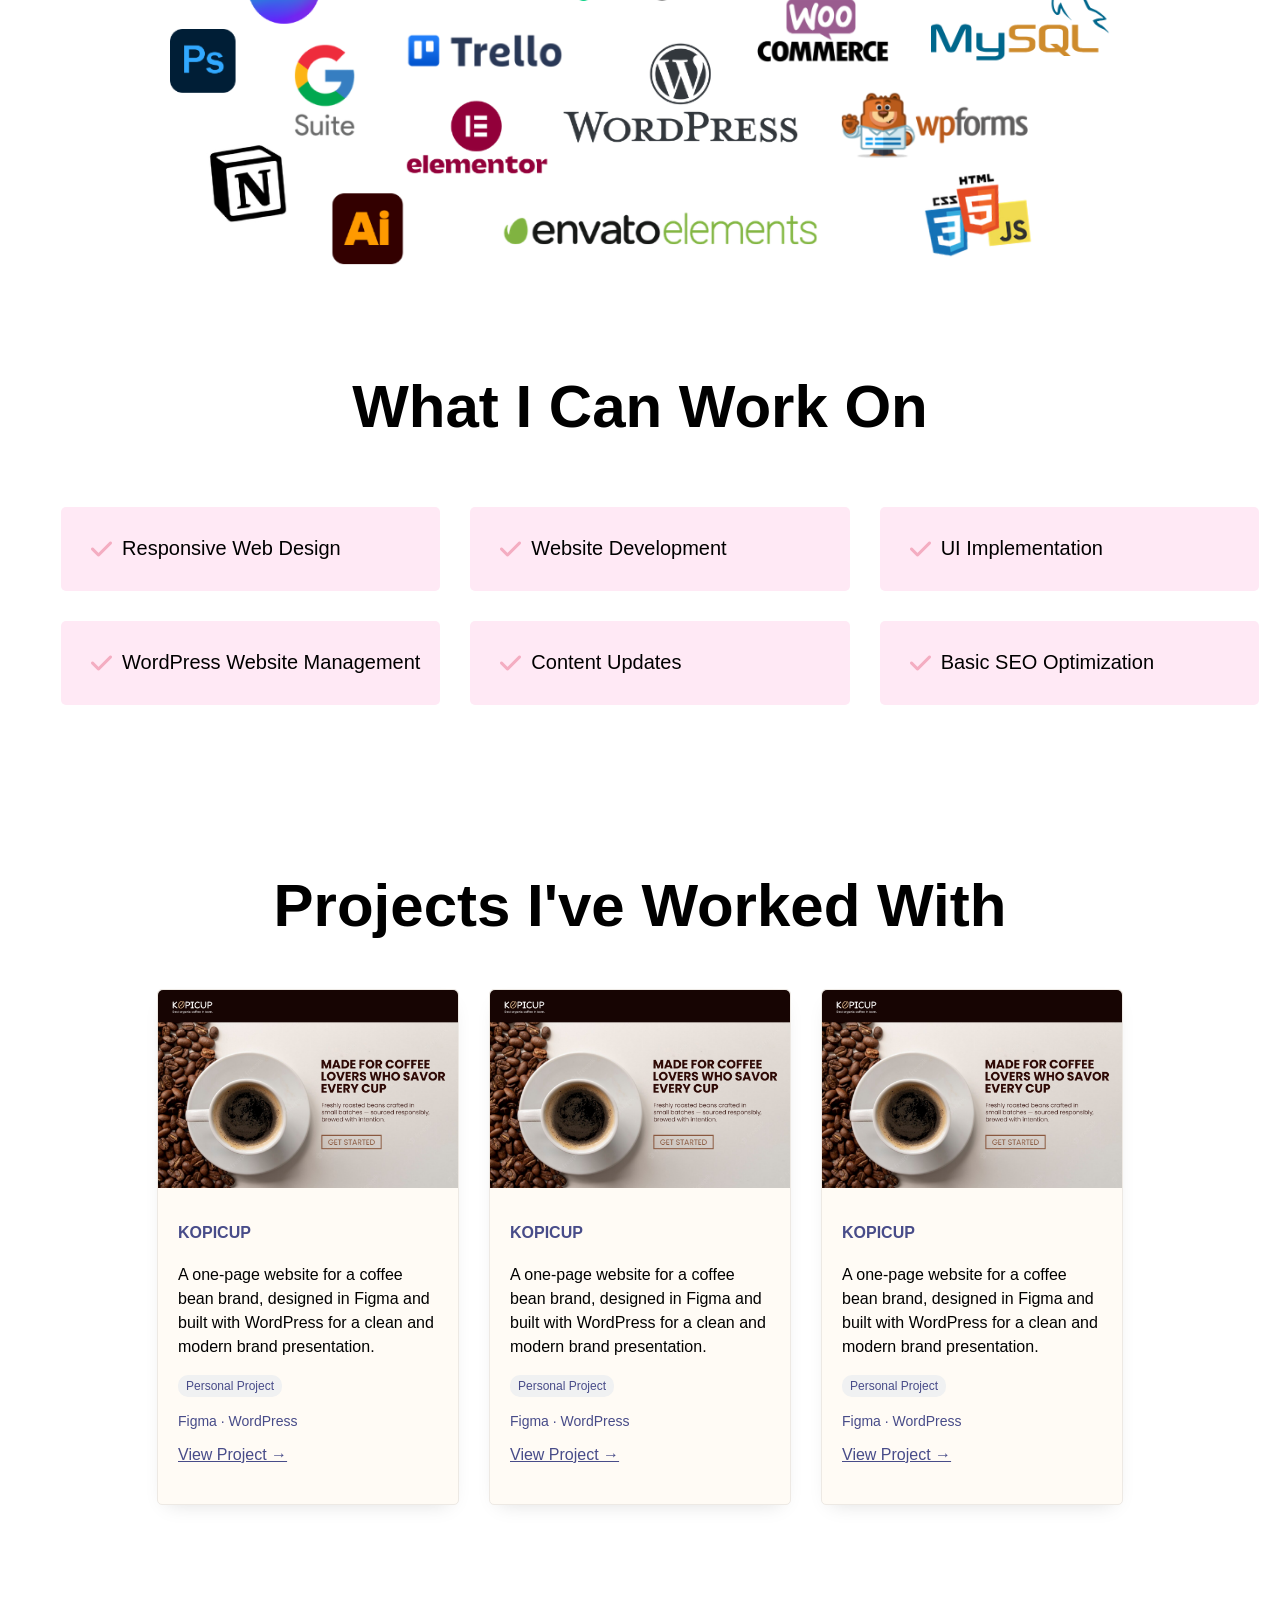
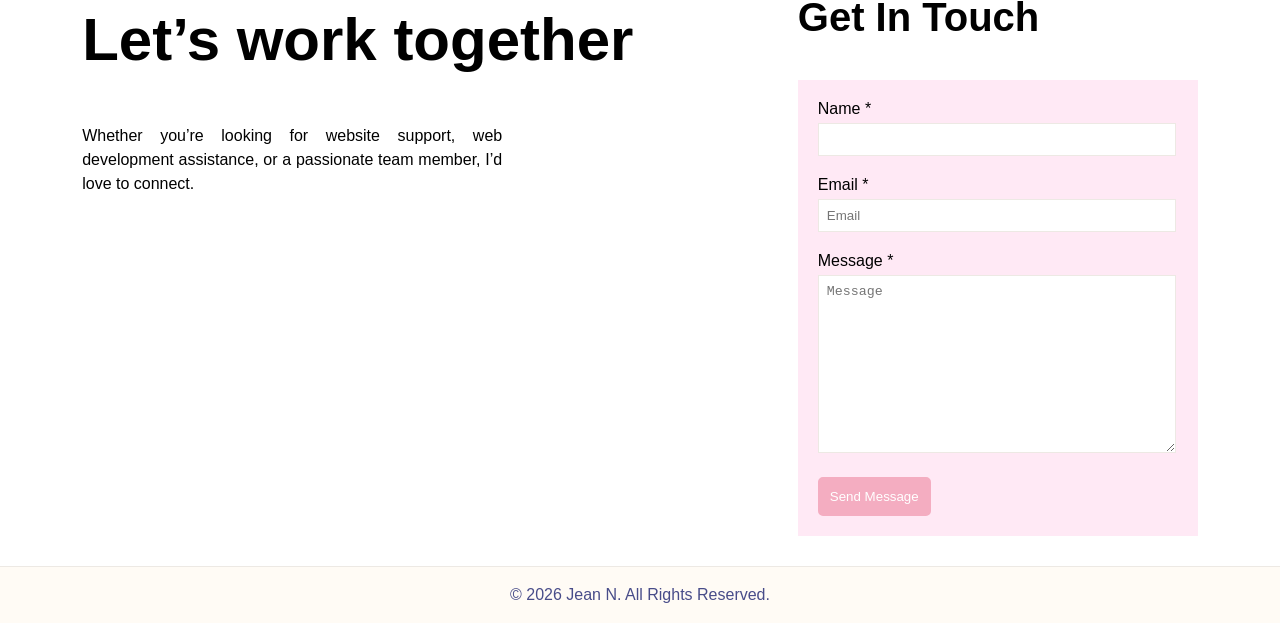
==== commit c05f9767: "updated project section" ====
--- a/index.html
+++ b/index.html
@@ -17,7 +17,7 @@
                     <li><a href="#skills">Skills</a></li>
                     <li><a href="#projects">Portfolio</a></li>
                     <li><a href="#contact">Contact</a></li>
-                    <li><a id="resume" href="https://drive.google.com/file/d/1UY1NJ29UbqL4VhitbCxt6-b6rrhGlI0m/view?usp=sharing" target="_blank">Resume</a></li>
+                    <li><a id="resume" href="https://drive.google.com/file/d/1UY1NJ29UbqL4VhitbCxt6-b6rrhGlI0m/view?usp=sharing" target="_blank">View Resume</a></li>
                 </ul>
             </nav>
             <div class="hamburger">
@@ -32,10 +32,9 @@
             
                 <div>
                     <a class="project-btn" href="#projects">View Projects</a>
-                    <a class="resume-btn" href="#">Resume</a>
+                    <a class="resume-btn" href="#">View Resume</a>
                 </div>
             </div>
-
         </section>
         <section id="about" class="section">
             <div>
@@ -77,54 +76,34 @@
             </div>
             <div class="project-card-container">
                 <div class="project-card">
-                    <img src="" alt="project preview">
-                    <h4>Project: KOPICUP</h4>
-                    <div>Personal Project</div>
-                    <p>Brand Identity One Page site built in WordPress</p>
-                    <div>
-                        HTML CSS JavaScript WordPress
+                    <img src="assets/project-card.png" alt="project preview">
+                    <div class="project-card_texts">
+                        <h4>KOPICUP</h4>
+                        <p>A one-page website for a coffee bean brand, designed in Figma and built with WordPress for a clean and modern brand presentation.</p>
+                        <div class="project-tag">Personal Project</div>
+                        <p class="project-tools">Figma · WordPress</p>
+                        <a class="view-project_btn" href="project_kopicup.html">View Project →</a>
                     </div>
-                    <a href="project_kopicup.html">View Project →</a>
                 </div>
                 <div class="project-card">
-                    <img src="" alt="project preview">
-                    <h4>Event Page</h4>
-                    <div>Personal Project</div>
-                    <p>ComShare is a community-based system</p>
-                    <div>
-                        HTML CSS JavaScript WordPress
+                    <img src="assets/project-card.png" alt="project preview">
+                    <div class="project-card_texts">
+                        <h4>KOPICUP</h4>
+                        <p>A one-page website for a coffee bean brand, designed in Figma and built with WordPress for a clean and modern brand presentation.</p>
+                        <div class="project-tag">Personal Project</div>
+                        <p class="project-tools">Figma · WordPress</p>
+                        <a class="view-project_btn" href="project_kopicup.html">View Project →</a>
                     </div>
-                    <a href="project_kopicup.html">View Project →</a>
                 </div>
                 <div class="project-card">
-                    <img src="" alt="project preview">
-                    <h4>Stationery Shop</h4>
-                    <div>Personal Project</div>
-                    <p>E-commerce Website</p>
-                    <div>
-                        HTML CSS JavaScript WordPress
+                    <img src="assets/project-card.png" alt="project preview">
+                    <div class="project-card_texts">
+                        <h4>KOPICUP</h4>
+                        <p>A one-page website for a coffee bean brand, designed in Figma and built with WordPress for a clean and modern brand presentation.</p>
+                        <div class="project-tag">Personal Project</div>
+                        <p class="project-tools">Figma · WordPress</p>
+                        <a class="view-project_btn" href="project_kopicup.html">View Project →</a>
                     </div>
-                    <a href="#">View Project →</a>
-                </div>
-                <div class="project-card">
-                    <img src="" alt="project preview">
-                    <h4>Vision-based Posture Monitoring Tool</h4>
-                    <div>Academic Project</div>
-                    <p>Short description</p>
-                    <div>
-                        HTML CSS JavaScript WordPress
-                    </div>
-                    <a href="#">View Project →</a>
-                </div>
-                <div class="project-card">
-                    <img src="" alt="project preview">
-                    <h4>Com-Share: A community-based web system</h4>
-                    <div>Academic Project</div>
-                    <p>RSI Mitigation</p>
-                    <div>
-                        HTML CSS JavaScript WordPress
-                    </div>
-                    <a href="#">View Project →</a>
                 </div>
             </div>
         </section>
--- a/style.css
+++ b/style.css
@@ -97,7 +97,6 @@
     min-height: 570px;
     padding: 20px 0 30px 0;
 }
-
 #about, #contact {
     display: flex;
     flex-direction: row;
@@ -165,16 +164,42 @@
     margin: 0 auto;
 }
 .project-card {
-    background-color: #FFE9F5;
-    padding: 20px;
+    background-color: #FFFBF5;
+    padding: 0 0 20px 0;
     transition: transform 0.3s ease;
-    width: 300px;
-    height: 350px;
+    width: 100%;
+    max-width: 300px;
+    min-height: 350px;
     /* border: 1px solid #484C89; */
     border-radius: 5px;
+    box-shadow: 0 8px 20px -10px rgba(0,0,0,0.15);
+    border: 1px solid #EDE9E4;
 }
 .project-card:hover {
     transform: scale(1.05);
+}
+.project-card_texts {
+    padding:10px 20px 20px 20px;
+}
+.project-card_texts h4{
+    color:#484C89;
+}
+.project-card img{
+    max-width: 100%;
+    height: auto;
+    border-radius: 5px 5px 0 0;
+}
+.project-tag {
+    display: inline-block;
+    font-size: 12px;
+    padding: 4px 8px;
+    border-radius: 10px;
+    background: #F0F1F2;
+    color:#484C89;
+}
+.project-tools {
+    font-size: 14px;
+    color:#484C89;
 }
 
 /* contact form */
@@ -229,6 +254,10 @@
     border: 2px solid #F4ADC1;
     color: #F4ADC1;
 }
+.view-project_btn {
+    margin-top: 10px;
+    color:#484C89;
+}
 
 /* Mobile */
 
@@ -268,7 +297,8 @@
         max-width: 768px;
     }
     .hero-container {
-        width: 400px;
+        width: 380px;
+        padding-left: 30px;
     }
     .work-title {
     font-size: 20px;
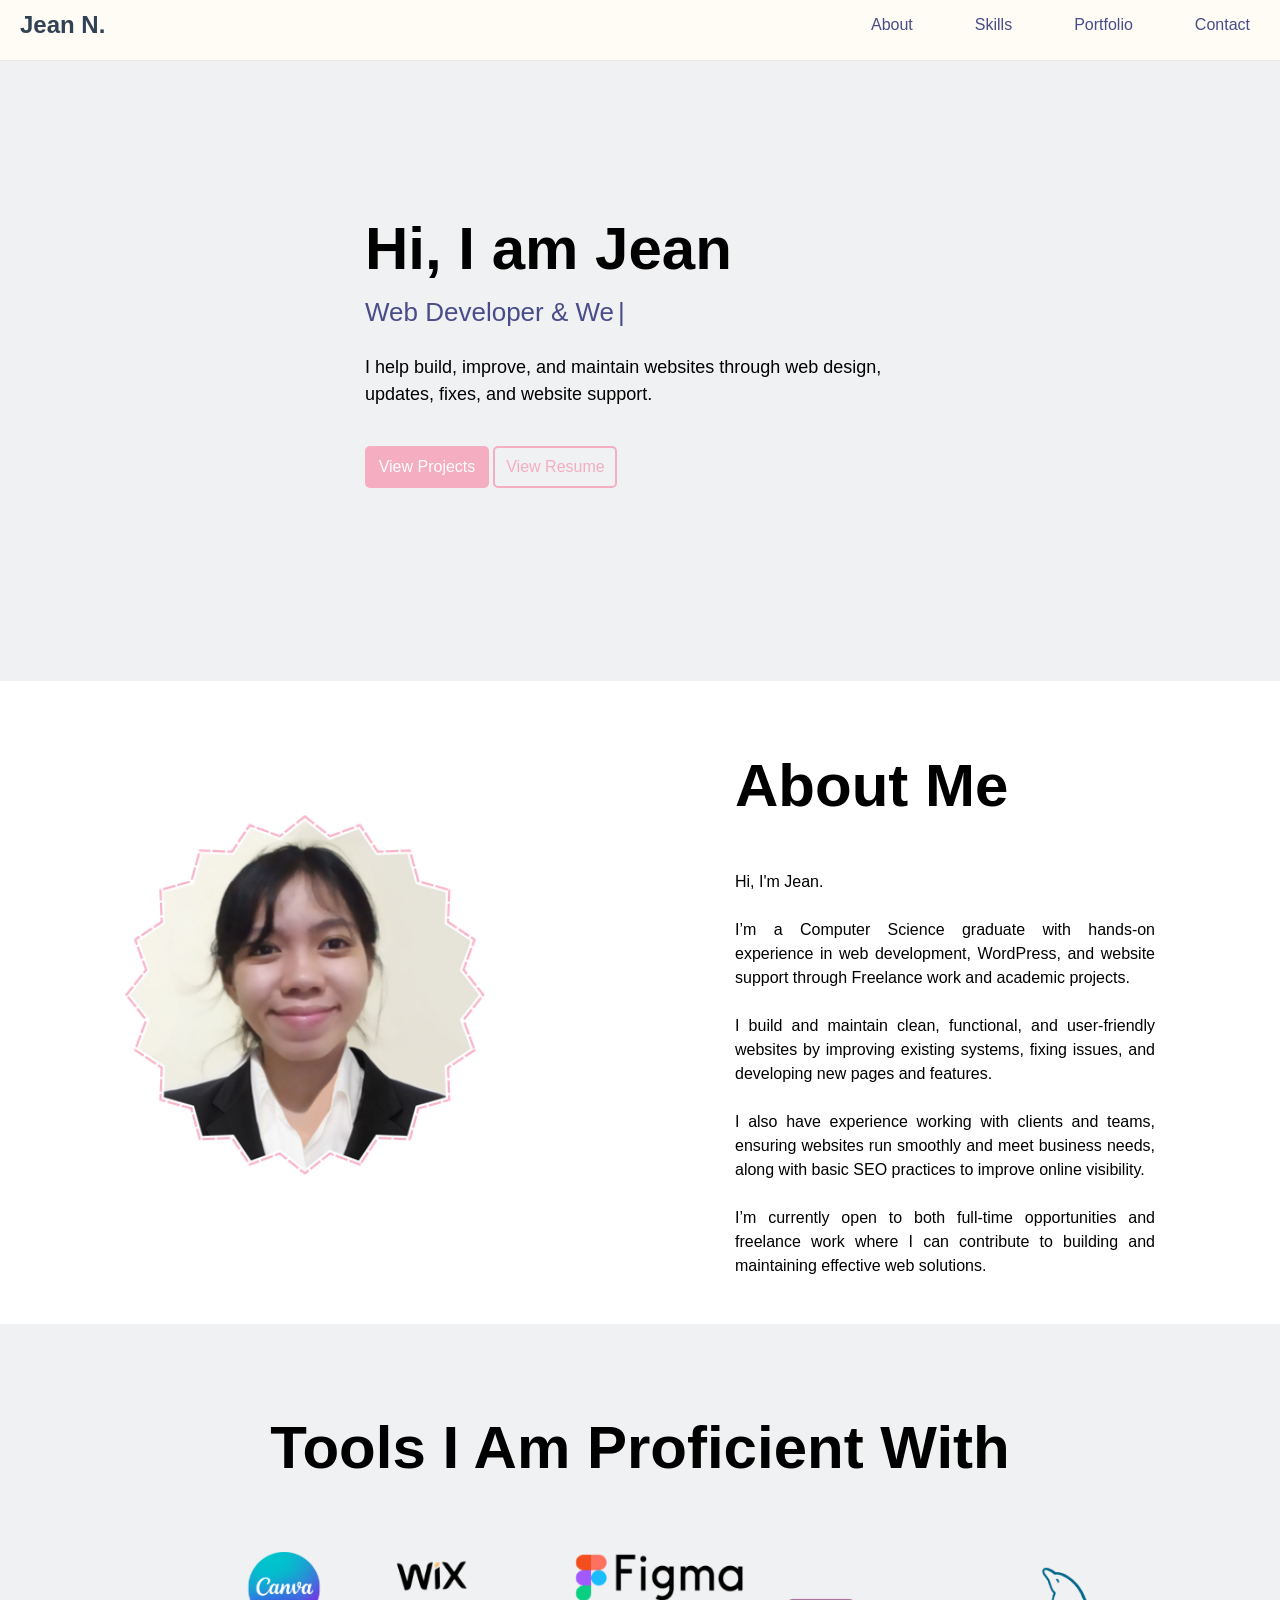
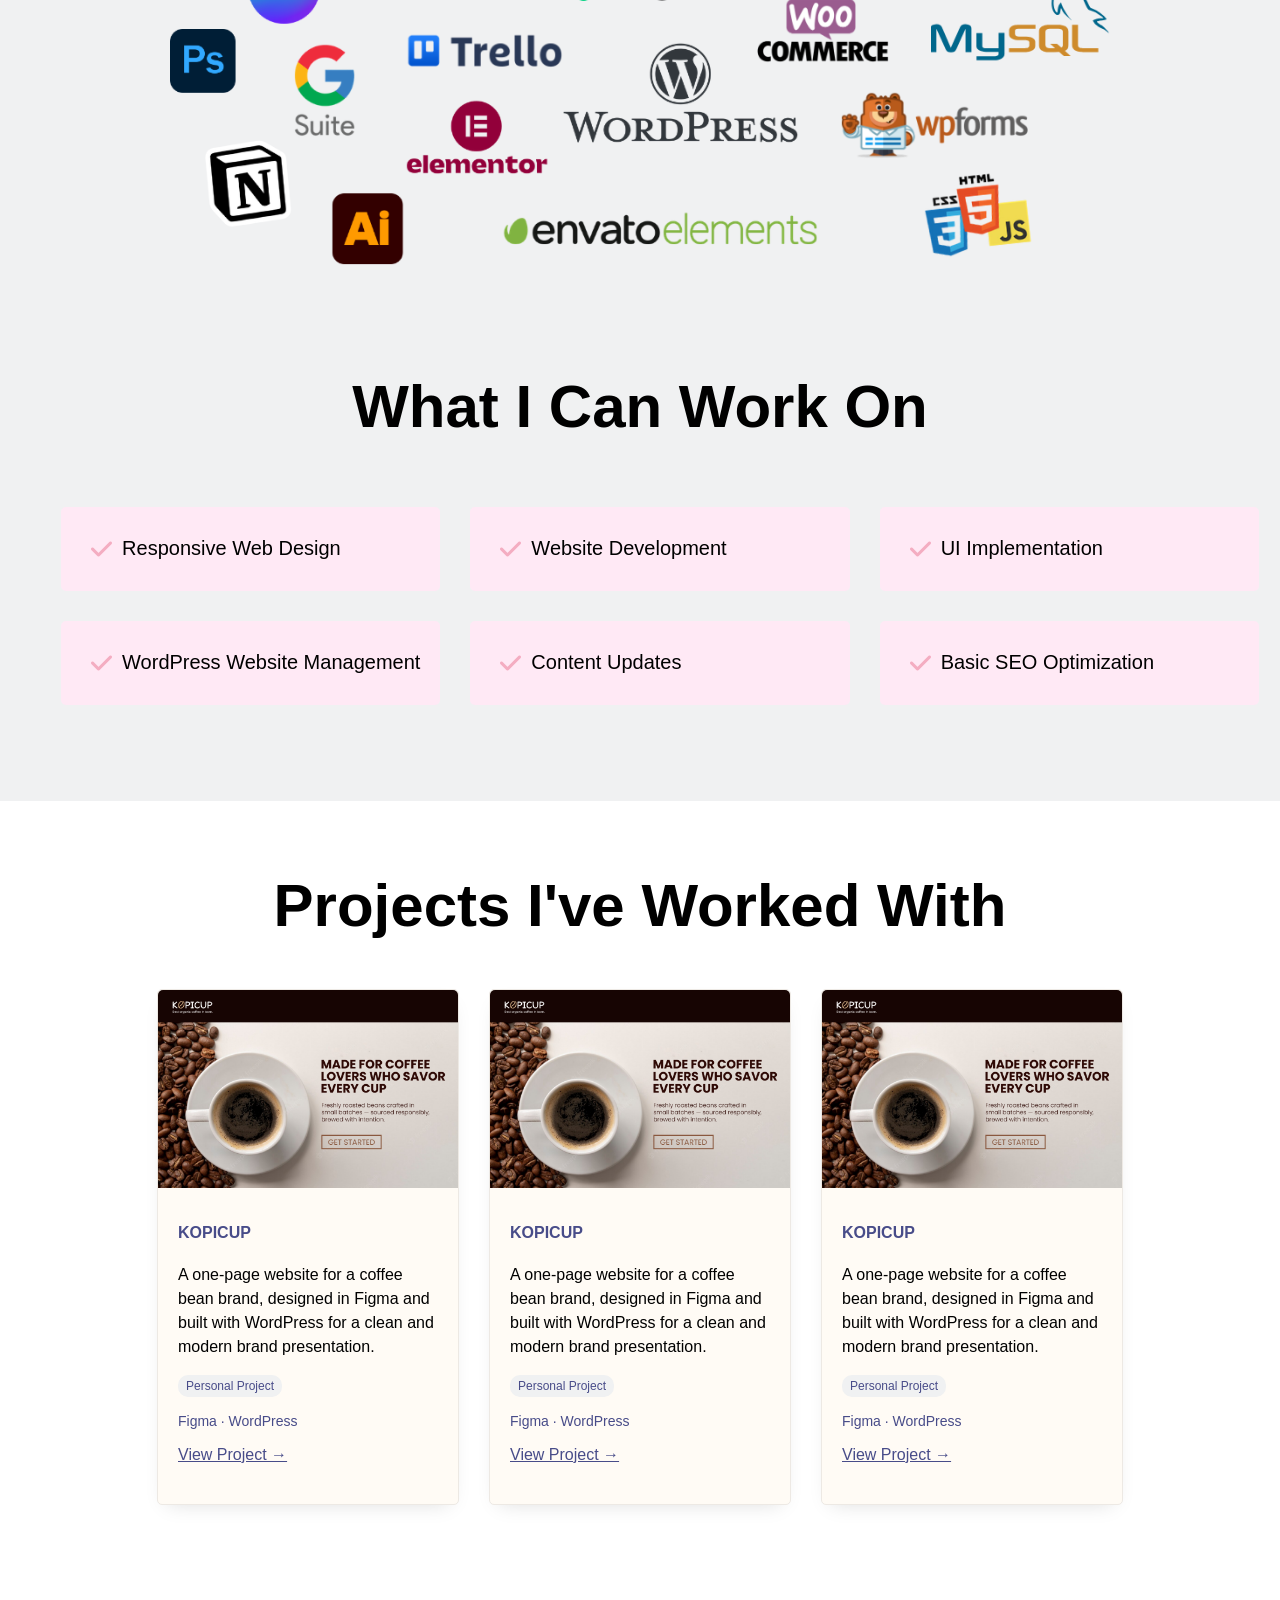
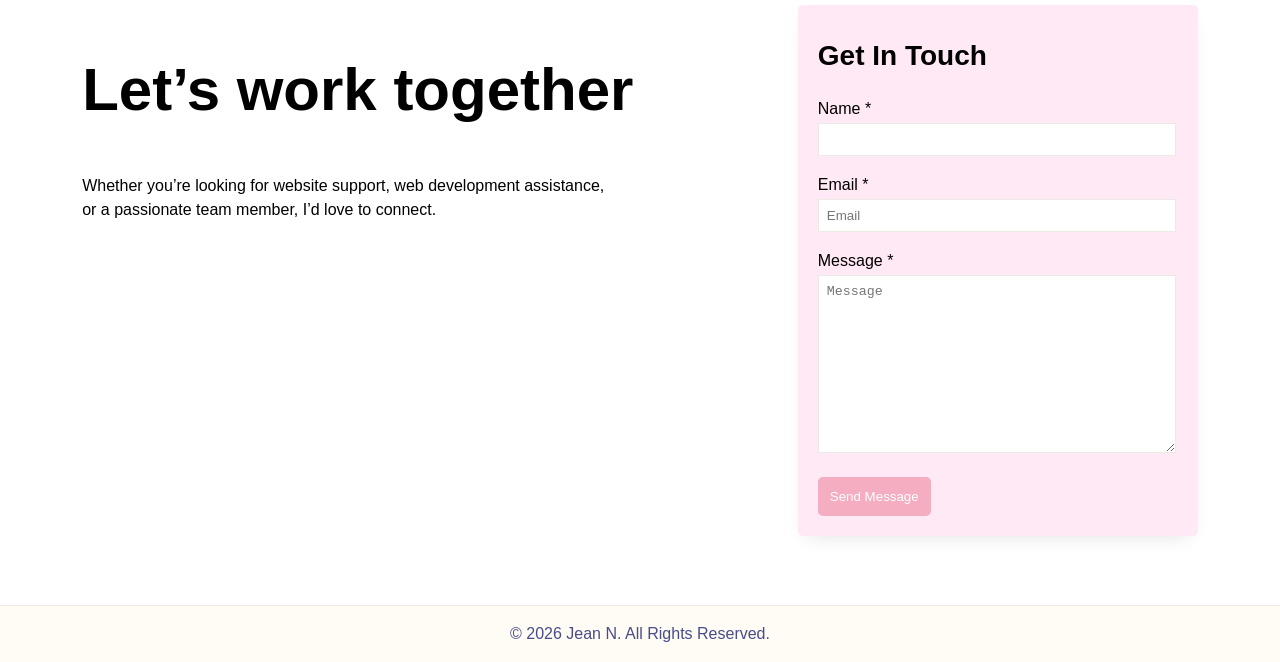
==== commit fe60ea90: "udpated styling" ====
--- a/index.html
+++ b/index.html
@@ -17,7 +17,9 @@
                     <li><a href="#skills">Skills</a></li>
                     <li><a href="#projects">Portfolio</a></li>
                     <li><a href="#contact">Contact</a></li>
-                    <li><a id="resume" href="https://drive.google.com/file/d/1UY1NJ29UbqL4VhitbCxt6-b6rrhGlI0m/view?usp=sharing" target="_blank">View Resume</a></li>
+                </ul>
+                <ul class="nav-mobile">
+                    <li><a href="https://www.linkedin.com/in/jeannavales/"><i class="fa-brands fa-linkedin"></i></a></li>
                 </ul>
             </nav>
             <div class="hamburger">
@@ -32,7 +34,7 @@
             
                 <div>
                     <a class="project-btn" href="#projects">View Projects</a>
-                    <a class="resume-btn" href="#">View Resume</a>
+                    <a class="resume-btn"id="resume" href="https://drive.google.com/file/d/1UY1NJ29UbqL4VhitbCxt6-b6rrhGlI0m/view?usp=sharing" target="_blank">View Resume</a>
                 </div>
             </div>
         </section>
@@ -110,11 +112,11 @@
         <section id="contact" class="section">
             <div>
                 <h2>Let’s work together</h2>
-                <p class="text_1">Whether you’re looking for website support, web development assistance, or a passionate team member, I’d love to connect.</p>
+                <p class="text_3">Whether you’re looking for website support, web development assistance, or a passionate team member, I’d love to connect.</p>
             </div>
             <div class="contact-form_container">
-                <h3>Get In Touch</h3>
                 <form class="contact-form" action="https://api.web3forms.com/submit" method="POST">
+                    <h3>Get In Touch</h3>
                     <input type="hidden" name="access_key" value="70986ee6-42d1-4f93-a77f-5b653237af49">
                     <label for="name">Name *</label>
                     <input type="text" name="name" required>
--- a/style.css
+++ b/style.css
@@ -24,6 +24,9 @@
 }
 .text_2 {
     color:#484C89;
+}
+.text_3 {
+    max-width: 540px;
 }
 .hero-container {
     width: 550px;
@@ -74,6 +77,9 @@
     margin-left: 20px;
     color: #304254;
 }
+.nav-mobile {
+    display: none;
+}
 .nav-links {
     display: flex;
     gap: 2rem;
@@ -97,6 +103,9 @@
     min-height: 570px;
     padding: 20px 0 30px 0;
 }
+#hero, #skills {
+    background:#F0F1F2;
+}
 #about, #contact {
     display: flex;
     flex-direction: row;
@@ -117,7 +126,7 @@
     flex-direction: column;
     align-items: center;
 }
-#skills {
+#skills, #projects {
     padding-bottom: 80px;
 }
 .skills_inner_a {
@@ -210,6 +219,13 @@
     background: #FFE9F5;
     padding: 20px;
     gap: 10px;
+    border-radius: 5px;
+    box-shadow: 0 8px 20px -10px rgba(0,0,0,0.15);
+    border: #EDE9E4;
+}
+.contact-form h3{
+    font-size: 28px;
+    margin-top: 15px;
 }
 label {
   display: block;
@@ -268,7 +284,7 @@
     h3 {
         font-size: 22px;
     }
-    .text_1 {
+    .text_1, .text_3 {
         max-width: 330px;
     }
     p {
@@ -276,22 +292,22 @@
         font-weight: 500;
     }
     .hamburger {
-        display: block;
+        display: none;
     }
     .nav-links {
-    position: absolute;
-    top: 80px;
-    right: 0;
-    width: 100%;
-    background: white;
-    flex-direction: column;
-    align-items: center;
-    gap: 1.5rem;
-    padding: 2rem 0;
-    display: none;
-    }
-    .nav-links.active {
-    display: flex;
+        display: none;
+    }
+    .nav-mobile {
+        display: flex;
+    }
+    .nav-mobile li{
+        list-style: none;
+        padding-right: 20px;
+        font-size: 24px;
+    }
+    .nav-mobile a{
+        text-decoration: none;
+        color:#484C89;
     }
     .section {
         max-width: 768px;
@@ -316,6 +332,7 @@
     }
     #about, #contact {
         flex-direction: column;
+        align-items: center;
     }
     .skills_list {
         grid-template-columns: repeat(1, 1fr);
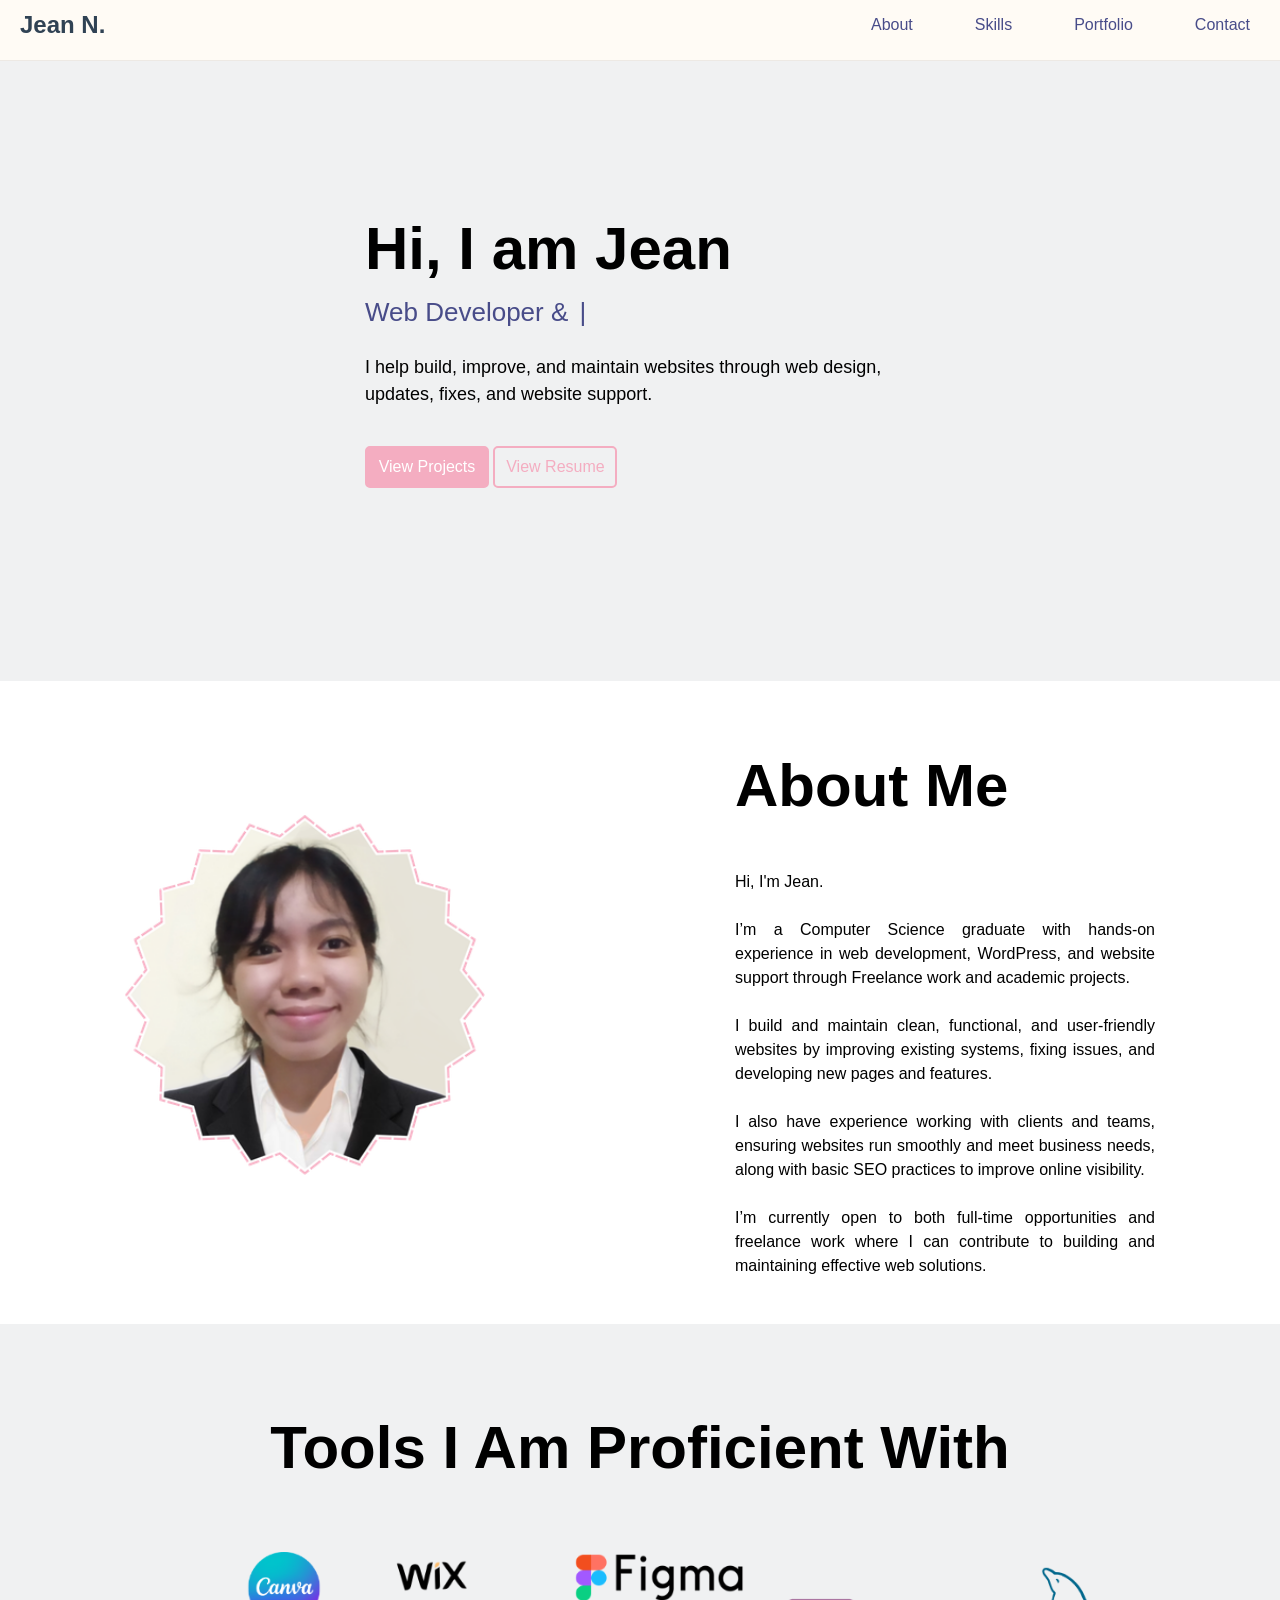
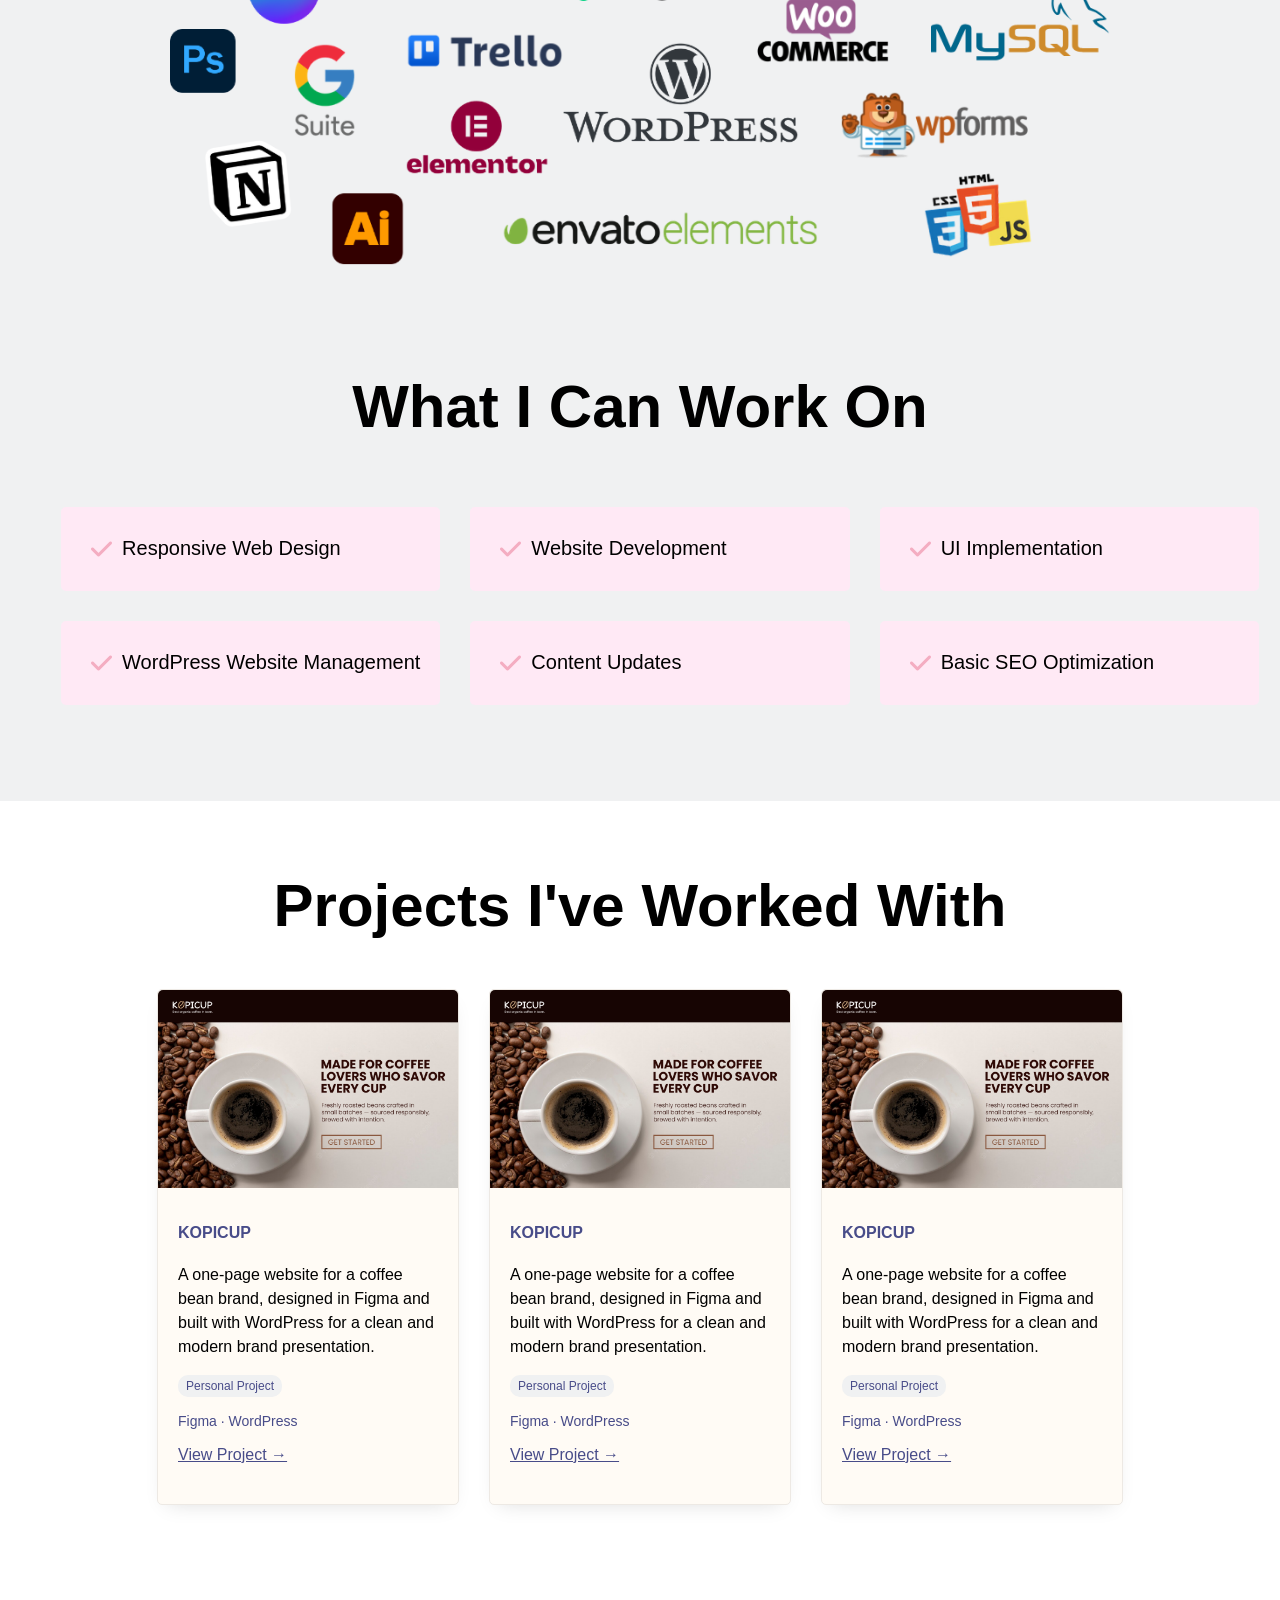
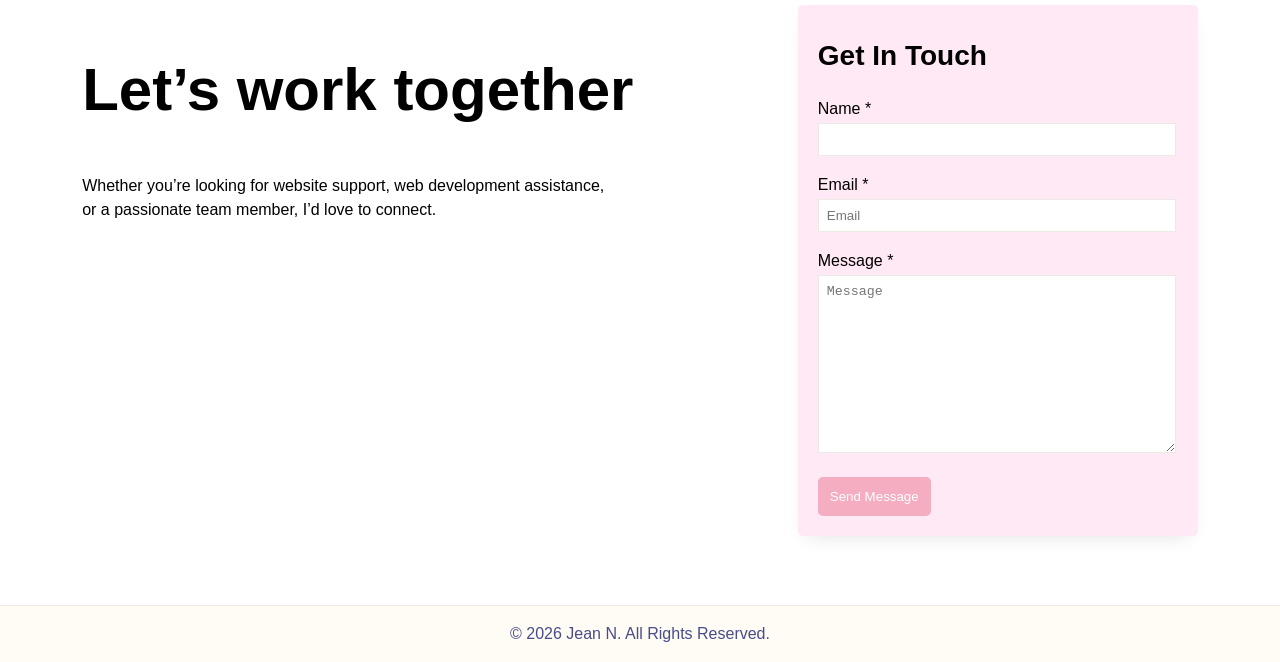
==== commit ef8623ee: "updated index and project page" ====
--- a/index.html
+++ b/index.html
@@ -19,6 +19,7 @@
                     <li><a href="#contact">Contact</a></li>
                 </ul>
                 <ul class="nav-mobile">
+                    <li><a href="https://wa.me/639603057415"><i class="fa-brands fa-whatsapp"></i></a></li>
                     <li><a href="https://www.linkedin.com/in/jeannavales/"><i class="fa-brands fa-linkedin"></i></a></li>
                 </ul>
             </nav>
--- a/style.css
+++ b/style.css
@@ -291,6 +291,9 @@
         font-size: 16px !important;
         font-weight: 500;
     }
+    header {
+        height: 50px;
+    }
     .hamburger {
         display: none;
     }
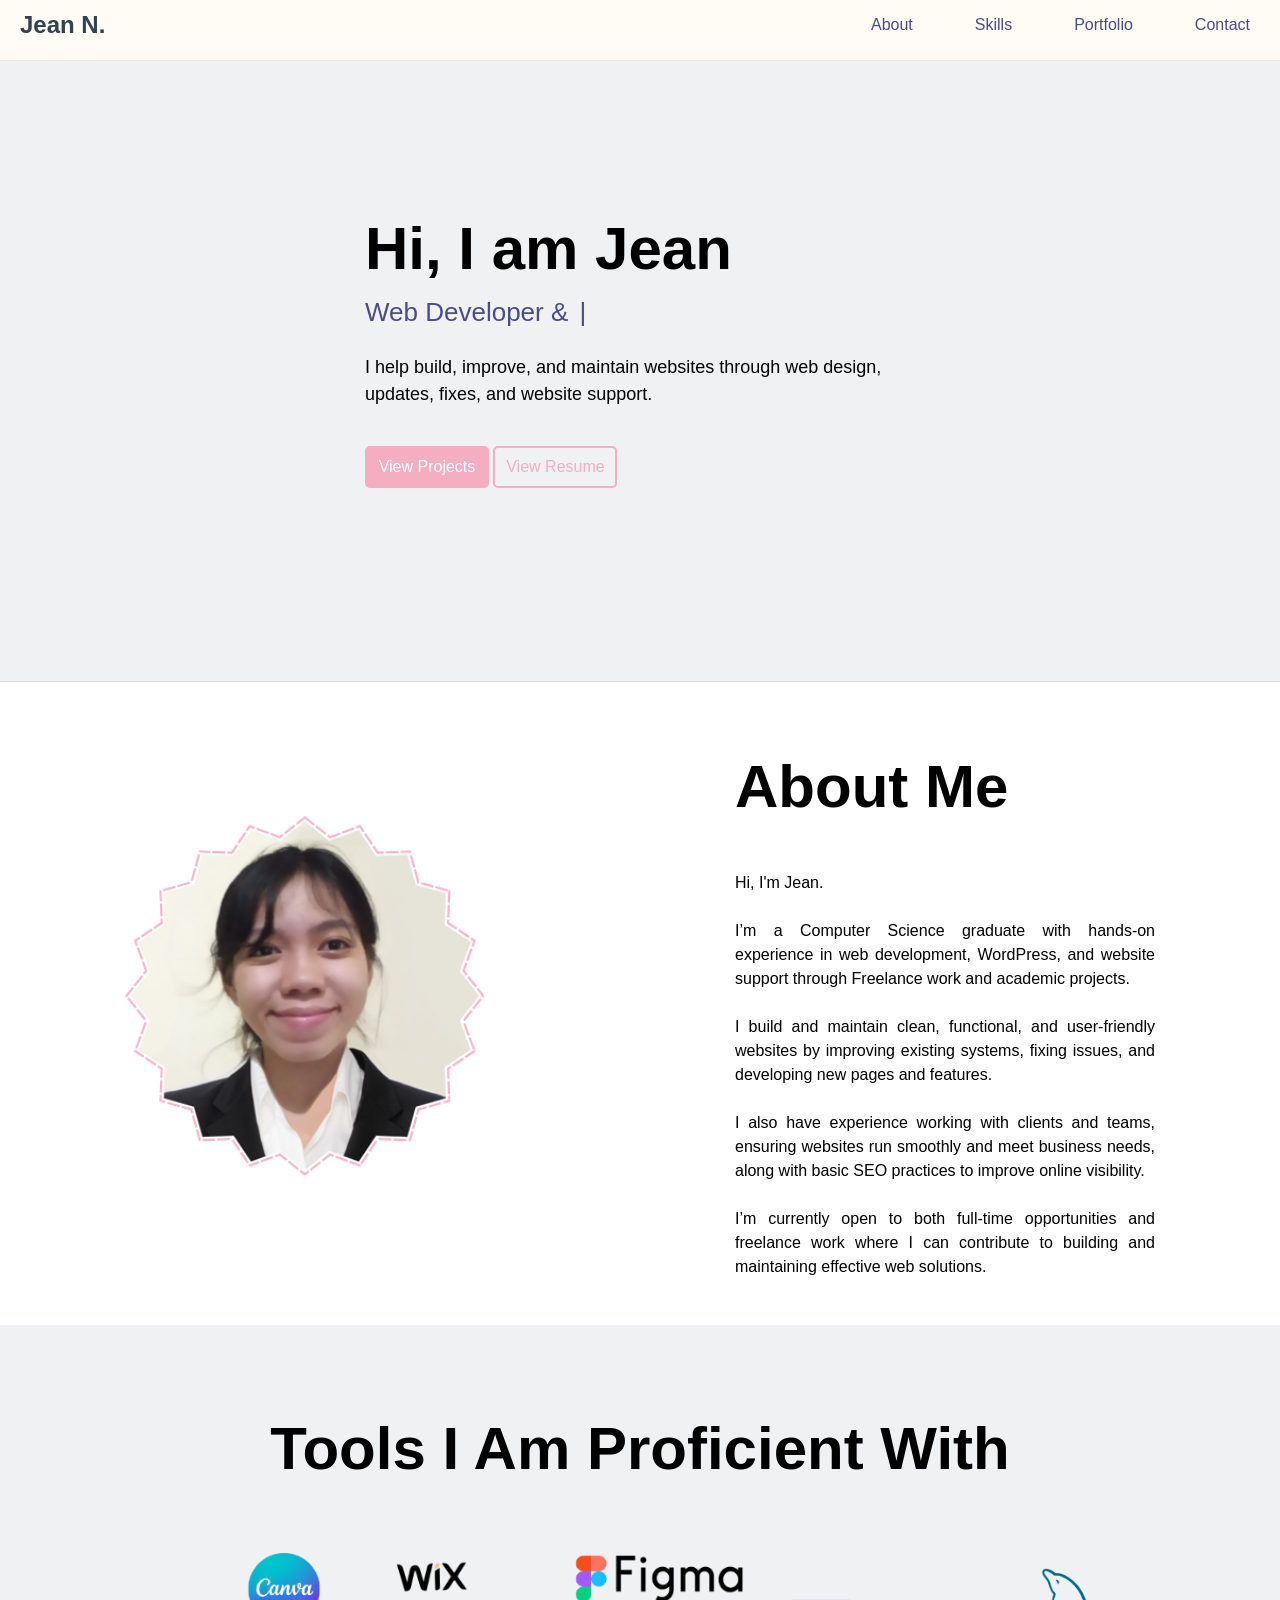
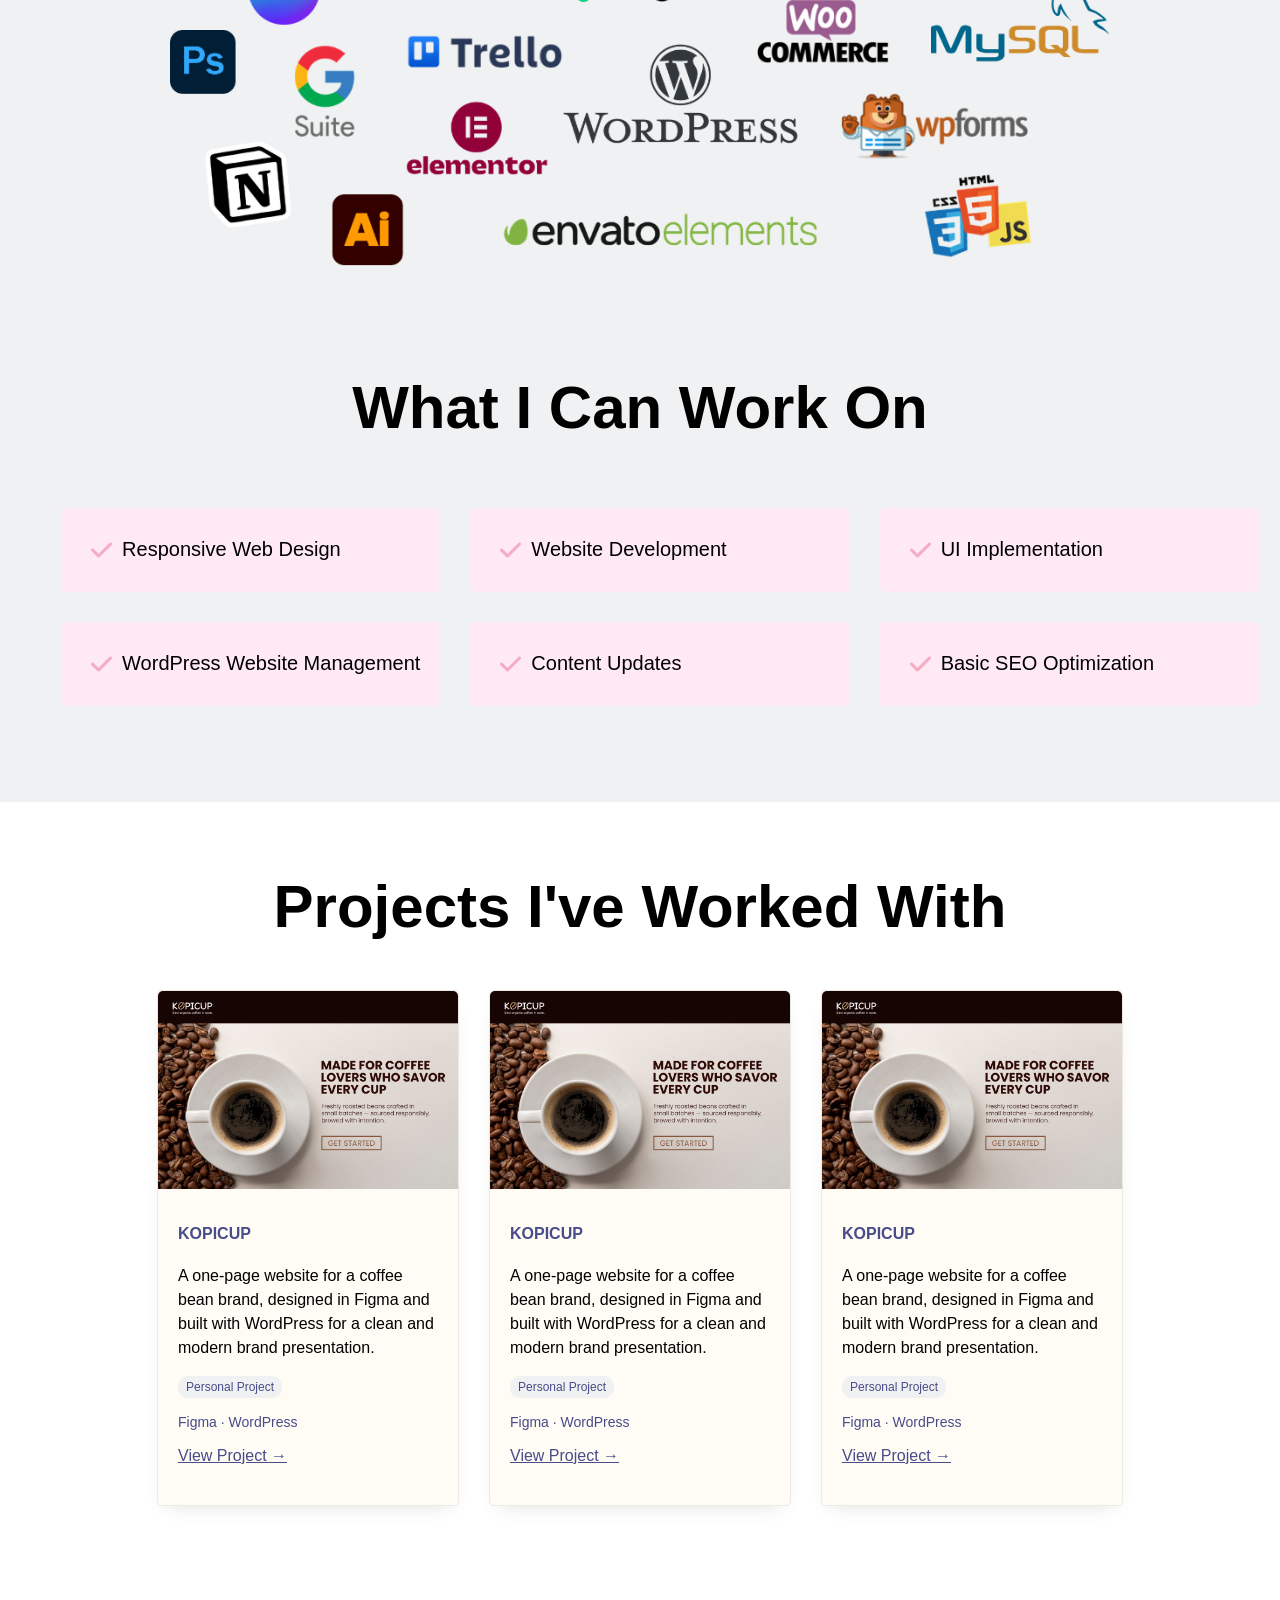
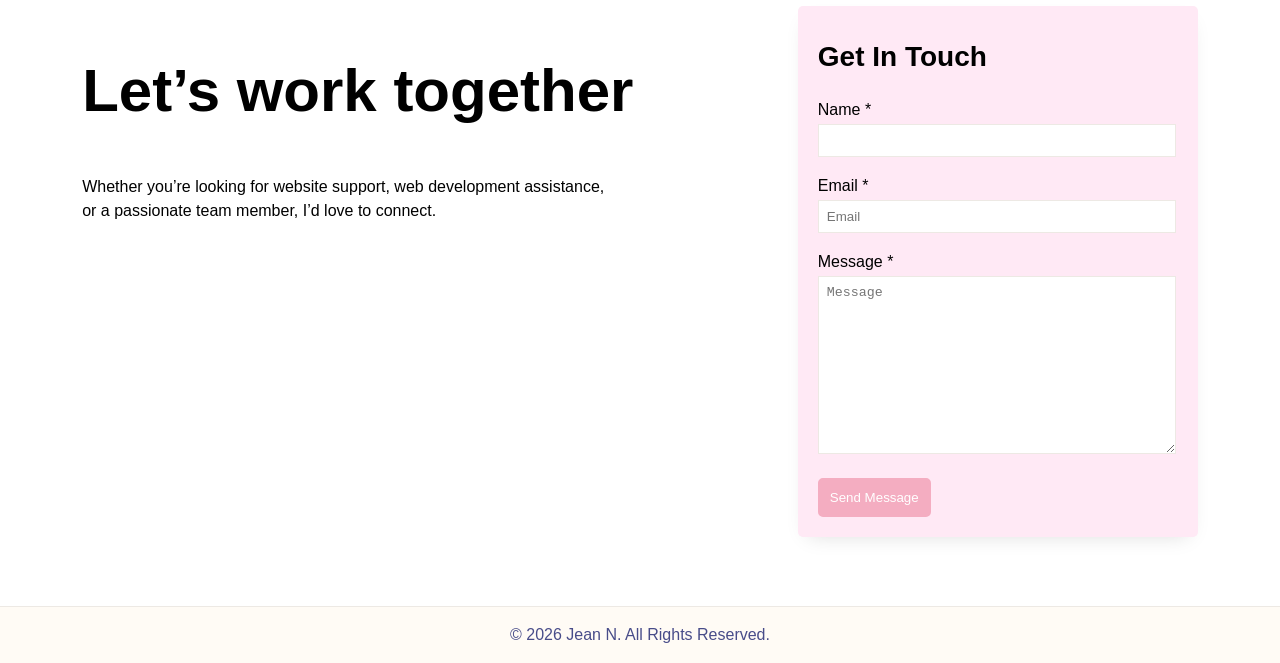
==== commit 9b17a9a0: "updated project page" ====
--- a/index.html
+++ b/index.html
@@ -39,6 +39,7 @@
                 </div>
             </div>
         </section>
+        <hr>
         <section id="about" class="section">
             <div>
                 <h2 class="about-me_mob">About Me</h2>
--- a/style.css
+++ b/style.css
@@ -6,6 +6,12 @@
     padding: 0;
 }
 /* global */
+hr {
+    border: none;
+    height: 1px;
+    background-color: #ddd; 
+    margin: 0;
+}
 h2 {
     font-weight: 700;
     font-size: 60px;
